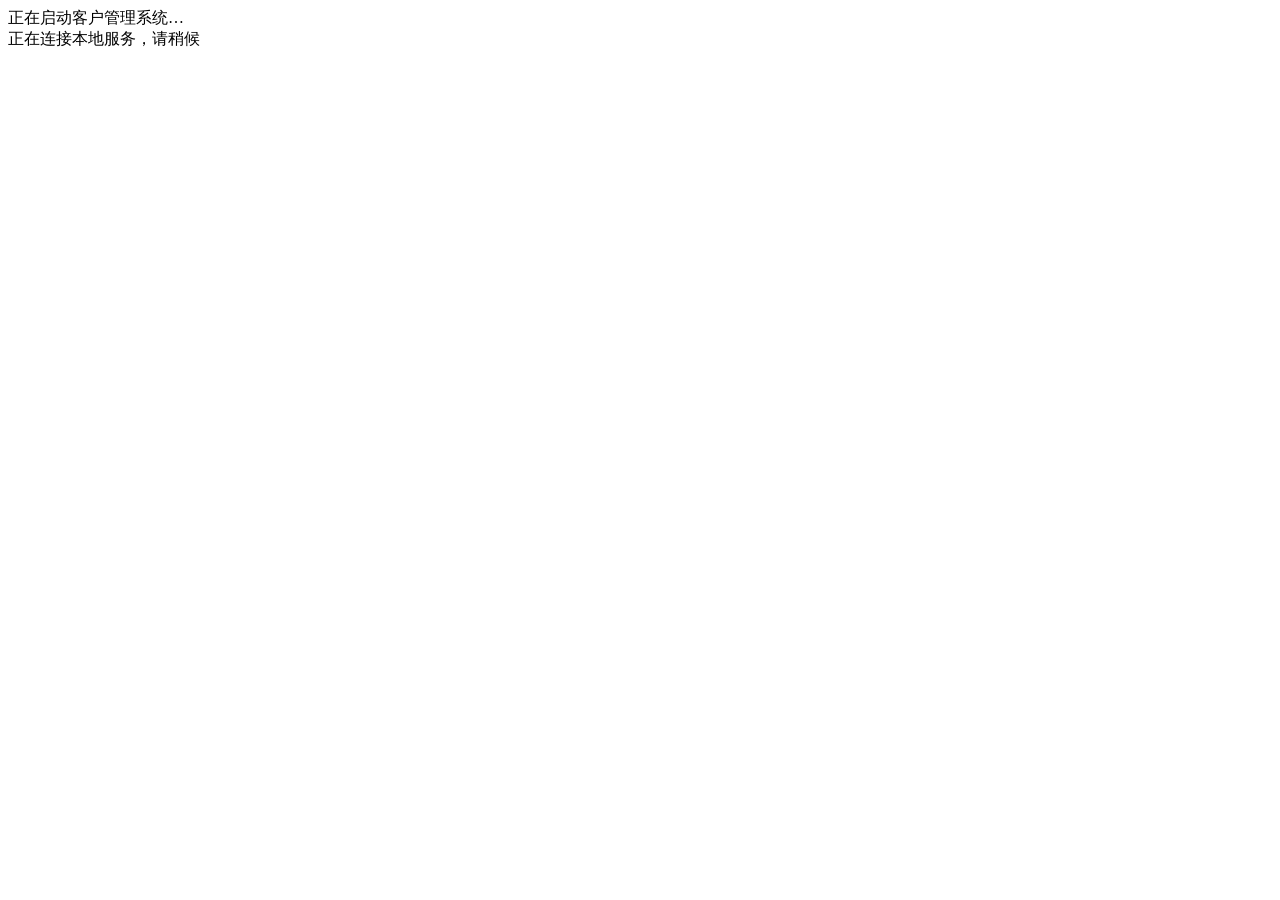
==== web/index.html @ bb167896 "refactor!: 移除招标采集与报价单两个模块（1.21）+ 回归沙箱化 按使用者的明确要求，**整体删除**这两个模块（不是隐藏、不是关开关）： 表删掉、接口删掉、页面删掉、测试套件删掉。  为" ====
<!DOCTYPE html>
<html lang="zh-CN">
<head>
  <meta charset="UTF-8">
  <meta name="viewport" content="width=device-width, initial-scale=1.0">
  <meta name="color-scheme" content="light dark">
  <title>客户管理系统</title>
  <link rel="icon" type="image/svg+xml" href="assets/logo.svg">
  <link rel="stylesheet" href="css/app.css">
</head>
<body>
  <div id="boot">
    <div class="boot-box">
      <div class="boot-spinner"></div>
      <div class="boot-text">正在启动客户管理系统…</div>
      <div class="boot-hint">正在连接本地服务，请稍候</div>
    </div>
  </div>

  <div id="app" style="display:none"></div>

  <!-- 全部第三方库均为本地文件，不引用任何 CDN，保证断网可用 -->
  <script src="vendor/vue.global.prod.js"></script>
  <script src="vendor/echarts.min.js"></script>
  <script src="vendor/xlsx.full.min.js"></script>
  <script src="js/util.js"></script>
  <script src="js/theme.js"></script>
  <script src="js/api.js"></script>
  <script src="js/router.js"></script>
  <script src="js/components.js"></script>
  <script src="js/components2.js"></script>
  <script src="js/components-chart.js"></script>
  <script src="js/components-attachment.js"></script>
  <script src="js/components-map.js"></script>
  <script src="js/components-coord.js"></script>
  <script src="js/customer-fields.js"></script>
  <script src="js/customer-edit.js"></script>
  <script src="js/followup-drawer.js"></script>
  <script src="js/reminders.js"></script>
  <script src="js/project-edit.js"></script>
  <script src="js/payment-drawer.js"></script>
  <script src="js/settings-dict.js"></script>
  <script src="js/settings-backup.js"></script>
  <script src="js/settings-data.js"></script>
  <script src="js/settings-attachment.js"></script>
  <script src="js/settings-misc.js"></script>
  <script src="js/pages/home.js"></script>
  <script src="js/pages/customers.js"></script>
  <script src="js/pages/customer-detail.js"></script>
  <script src="js/pages/projects.js"></script>
  <script src="js/pages/project-detail.js"></script>
  <script src="js/pages/tasks.js"></script>
  <script src="js/pages/settings.js"></script>
  <script src="js/app.js"></script>
</body>
</html>
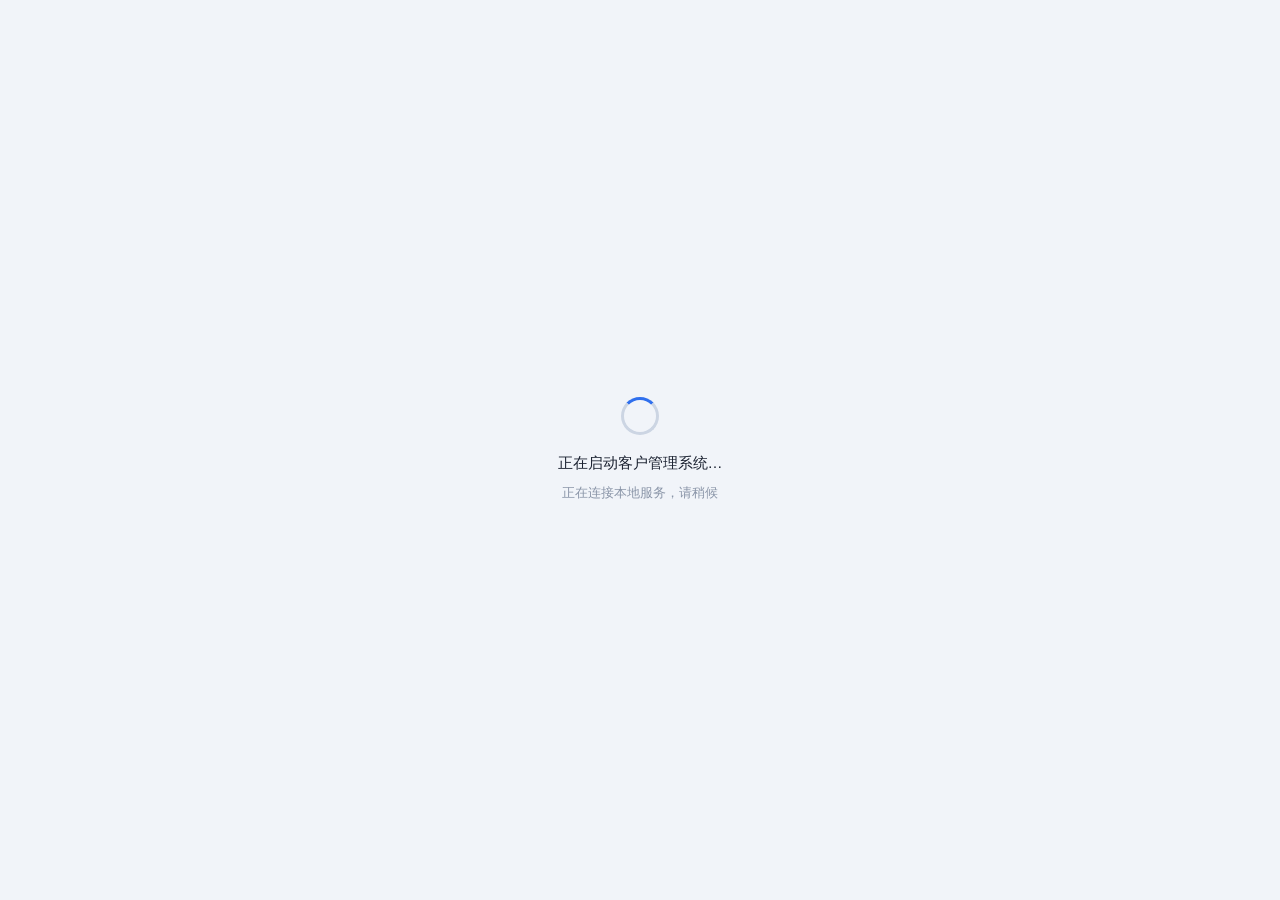
==== commit 33e4d4df: "feat(product): 新增产品价目表模块（分类树 + 产品 + 折后价 + 导出）（1.24） 需求来自《精简版改造》§5：报价时要能马上查到「这类阀门多少钱、货期多久」， 所以给产品单独做一" ====
--- a/web/index.html
+++ b/web/index.html
@@ -31,14 +31,13 @@
   <script src="js/components2.js"></script>
   <script src="js/components-chart.js"></script>
   <script src="js/components-attachment.js"></script>
-  <script src="js/components-map.js"></script>
-  <script src="js/components-coord.js"></script>
   <script src="js/customer-fields.js"></script>
   <script src="js/customer-edit.js"></script>
   <script src="js/followup-drawer.js"></script>
   <script src="js/reminders.js"></script>
   <script src="js/project-edit.js"></script>
   <script src="js/payment-drawer.js"></script>
+  <script src="js/cost-drawer.js"></script>
   <script src="js/settings-dict.js"></script>
   <script src="js/settings-backup.js"></script>
   <script src="js/settings-data.js"></script>
@@ -46,9 +45,8 @@
   <script src="js/settings-misc.js"></script>
   <script src="js/pages/home.js"></script>
   <script src="js/pages/customers.js"></script>
+  <script src="js/pages/products.js"></script>
   <script src="js/pages/customer-detail.js"></script>
-  <script src="js/pages/projects.js"></script>
-  <script src="js/pages/project-detail.js"></script>
   <script src="js/pages/tasks.js"></script>
   <script src="js/pages/settings.js"></script>
   <script src="js/app.js"></script>
--- a/web/css/app.css
+++ b/web/css/app.css
@@ -0,0 +1,2246 @@
+/* ==========================================================================
+   客户管理系统 · 全局样式
+   阶段一：设计令牌 + 布局骨架 + 基础组件
+   ========================================================================== */
+
+/* ---------- 设计令牌 ---------- */
+:root {
+  /* 品牌色 */
+  --c-primary: #2f6fed;
+  --c-primary-hover: #245ac9;
+  --c-primary-soft: #eaf1fe;
+  --c-primary-border: #c7dafc;
+
+  /* 功能色 */
+  --c-success: #12925a;
+  --c-success-soft: #e6f6ee;
+  --c-warning: #c97a0c;
+  --c-warning-soft: #fdf4e4;
+  --c-danger: #d92d3f;
+  --c-danger-soft: #fdecee;
+  --c-info: #0b87b8;
+
+  /* 中性色（冷调，与品牌蓝同源） */
+  --c-bg: #f1f4f9;
+  --c-surface: #ffffff;
+  --c-surface-2: #f7f9fc;
+  --c-sidebar: #1a2331;
+  --c-sidebar-hover: #26334a;
+  --c-sidebar-active: #2f6fed;
+  /* 侧栏渐变与高光 */
+  --grad-sidebar: linear-gradient(180deg, #1c2634 0%, #161e2b 100%);
+  --c-sidebar-line: rgba(255, 255, 255, .07);
+
+  --c-text: #1a2130;
+  --c-text-2: #59647a;
+  --c-text-3: #8a95a8;
+  --c-text-inverse: #ffffff;
+
+  --c-border: #e4e9f2;
+  --c-border-strong: #ccd5e3;
+
+  /* 尺寸 */
+  --sidebar-w: 216px;
+  --topbar-h: 56px;
+  --radius-sm: 6px;
+  --radius: 10px;
+  --radius-lg: 14px;
+
+  /* 间距 */
+  --sp-1: 4px;
+  --sp-2: 8px;
+  --sp-3: 12px;
+  --sp-4: 16px;
+  --sp-5: 24px;
+  --sp-6: 32px;
+
+  /* 字号 */
+  --fs-xs: 12px;
+  --fs-sm: 13px;
+  --fs-base: 14px;
+  --fs-md: 15px;
+  --fs-lg: 18px;
+  --fs-xl: 22px;
+  --fs-2xl: 28px;
+
+  /* 阴影（冷调、分层） */
+  --shadow-sm: 0 1px 2px rgba(22, 32, 51, .05), 0 0 0 1px rgba(22, 32, 51, .02);
+  --shadow: 0 2px 10px rgba(22, 32, 51, .07), 0 1px 2px rgba(22, 32, 51, .04);
+  --shadow-lg: 0 18px 44px rgba(16, 24, 40, .18), 0 2px 8px rgba(16, 24, 40, .06);
+  --ring-focus: 0 0 0 3px rgba(47, 111, 237, .16);
+
+  /* 卡片表面渐变：顶部极淡高光，增加层次而不抢内容 */
+  --grad-surface: linear-gradient(180deg, #ffffff 0%, #fdfdfe 100%);
+  /* 强调条：用于统计卡顶部 */
+  --grad-accent: linear-gradient(90deg, var(--c-primary) 0%, #5b8ef5 55%, #7aa6f8 100%);
+  --grad-accent-green: linear-gradient(90deg, var(--c-success) 0%, #35b377 100%);
+  --grad-accent-red: linear-gradient(90deg, var(--c-danger) 0%, #ef5a6b 100%);
+
+  --font: -apple-system, BlinkMacSystemFont, "Segoe UI", "Microsoft YaHei",
+          "微软雅黑", "PingFang SC", "Hiragino Sans GB", "Source Han Sans SC",
+          "Noto Sans CJK SC", sans-serif;
+  --font-mono: "Cascadia Mono", Consolas, "Courier New", monospace;
+}
+
+/* 深色主题（阶段二接入设置项，令牌先备好） */
+:root[data-theme="dark"] {
+  --c-bg: #171b22;
+  --c-surface: #1f242d;
+  --c-surface-2: #252b35;
+  --c-sidebar: #14181e;
+  --c-sidebar-hover: #232a35;
+  --c-text: #e6eaf0;
+  --c-text-2: #a8b2c1;
+  --c-text-3: #78828f;
+  --c-border: #2c333e;
+  --c-border-strong: #3a424f;
+  --c-primary-soft: #1e2a42;
+  --c-primary-border: #2f4a7a;
+  --shadow-sm: 0 1px 2px rgba(0, 0, 0, .3);
+  --shadow: 0 2px 8px rgba(0, 0, 0, .35);
+  --shadow-lg: 0 18px 44px rgba(0, 0, 0, .55), 0 2px 8px rgba(0, 0, 0, .3);
+  --ring-focus: 0 0 0 3px rgba(47, 111, 237, .3);
+  --grad-sidebar: linear-gradient(180deg, #161c24 0%, #11161d 100%);
+  --c-sidebar-line: rgba(255, 255, 255, .06);
+  --grad-surface: linear-gradient(180deg, #1f242d 0%, #1d222a 100%);
+}
+
+/* 深色主题下彩色浅底需要降低亮度，避免刺眼 */
+:root[data-theme="dark"] .tag.success,
+:root[data-theme="dark"] .note:not(.warn):not(.danger) { border-color: rgba(255, 255, 255, .08); }
+
+/* 深色主题：彩色光晕降到几乎不可见，避免背景发灰发蓝 */
+:root[data-theme="dark"] body {
+  background-image:
+    radial-gradient(1200px 600px at 100% -10%, rgba(47, 111, 237, .10), transparent 62%),
+    radial-gradient(900px 500px at -10% 110%, rgba(90, 120, 200, .06), transparent 60%);
+}
+/* 深色主题下的表格/筛选栏阴影收紧 */
+:root[data-theme="dark"] .data-table tbody tr:hover { background: rgba(91, 142, 245, .10); }
+:root[data-theme="dark"] .data-table tbody tr.row-overdue { background: rgba(217, 45, 63, .12); }
+:root[data-theme="dark"] .task-item.overdue {
+  background: linear-gradient(90deg, rgba(217, 45, 63, .14), rgba(217, 45, 63, .04));
+}
+
+/* ---------- 基础重置 ---------- */
+* { box-sizing: border-box; }
+
+html, body {
+  margin: 0;
+  padding: 0;
+  height: 100%;
+}
+
+body {
+  font-family: var(--font);
+  font-size: var(--fs-base);
+  line-height: 1.6;
+  color: var(--c-text);
+  background: var(--c-bg);
+  -webkit-font-smoothing: antialiased;
+}
+
+a { color: var(--c-primary); text-decoration: none; }
+a:hover { text-decoration: underline; }
+
+h1, h2, h3, h4 { margin: 0; font-weight: 600; line-height: 1.35; }
+
+table { border-collapse: collapse; width: 100%; }
+
+/* ---------- 启动画面 ---------- */
+#boot {
+  position: fixed;
+  inset: 0;
+  display: flex;
+  align-items: center;
+  justify-content: center;
+  background: var(--c-bg);
+  z-index: 9999;
+}
+
+.boot-box { text-align: center; }
+
+.boot-spinner {
+  width: 38px;
+  height: 38px;
+  margin: 0 auto var(--sp-4);
+  border: 3px solid var(--c-border-strong);
+  border-top-color: var(--c-primary);
+  border-radius: 50%;
+  animation: boot-spin .75s linear infinite;
+}
+
+@keyframes boot-spin { to { transform: rotate(360deg); } }
+
+.boot-text { font-size: var(--fs-md); color: var(--c-text); }
+.boot-hint { font-size: var(--fs-sm); color: var(--c-text-3); margin-top: var(--sp-2); }
+
+/* ---------- 应用框架 ---------- */
+.layout { display: flex; min-height: 100vh; }
+
+/* 侧边栏 */
+.sidebar {
+  width: var(--sidebar-w);
+  flex: 0 0 var(--sidebar-w);
+  background: var(--c-sidebar);
+  color: var(--c-text-inverse);
+  display: flex;
+  flex-direction: column;
+  position: fixed;
+  inset: 0 auto 0 0;
+  z-index: 20;
+}
+
+.brand {
+  height: var(--topbar-h);
+  display: flex;
+  align-items: center;
+  gap: var(--sp-3);
+  padding: 0 var(--sp-4);
+  border-bottom: 1px solid rgba(255, 255, 255, .08);
+  flex: 0 0 auto;
+}
+
+.brand-logo {
+  width: 26px;
+  height: 26px;
+  flex: 0 0 26px;
+}
+
+.brand-text { display: flex; flex-direction: column; line-height: 1.25; overflow: hidden; }
+.brand-title { font-size: var(--fs-md); font-weight: 600; white-space: nowrap; }
+.brand-sub { font-size: 11px; color: rgba(255, 255, 255, .45); white-space: nowrap; }
+
+.nav { flex: 1 1 auto; padding: var(--sp-3) var(--sp-2); overflow-y: auto; }
+.nav-group-label {
+  font-size: 11px;
+  letter-spacing: .08em;
+  color: rgba(255, 255, 255, .35);
+  padding: var(--sp-3) var(--sp-3) var(--sp-1);
+}
+
+.nav-item {
+  display: flex;
+  align-items: center;
+  gap: var(--sp-3);
+  padding: 9px var(--sp-3);
+  margin-bottom: 2px;
+  border-radius: var(--radius);
+  color: rgba(255, 255, 255, .78);
+  font-size: var(--fs-base);
+  cursor: pointer;
+  user-select: none;
+  transition: background .15s, color .15s;
+}
+
+.nav-item:hover { background: var(--c-sidebar-hover); color: #fff; text-decoration: none; }
+.nav-item.active { background: var(--c-sidebar-active); color: #fff; font-weight: 500; }
+.nav-item .nav-icon { width: 18px; height: 18px; flex: 0 0 18px; opacity: .9; }
+.nav-item .nav-badge {
+  margin-left: auto;
+  font-size: 11px;
+  padding: 1px 6px;
+  border-radius: 9px;
+  background: rgba(255, 255, 255, .16);
+}
+
+.sidebar-foot {
+  flex: 0 0 auto;
+  padding: var(--sp-3) var(--sp-4);
+  border-top: 1px solid rgba(255, 255, 255, .08);
+  font-size: var(--fs-xs);
+  color: rgba(255, 255, 255, .4);
+  display: flex;
+  align-items: center;
+  gap: var(--sp-2);
+}
+
+.dot { width: 7px; height: 7px; border-radius: 50%; background: var(--c-success); flex: 0 0 7px; }
+.dot.off { background: var(--c-danger); }
+
+/* 主区域 */
+.main {
+  flex: 1 1 auto;
+  margin-left: var(--sidebar-w);
+  display: flex;
+  flex-direction: column;
+  min-width: 0;
+}
+
+.topbar {
+  height: var(--topbar-h);
+  flex: 0 0 var(--topbar-h);
+  background: var(--c-surface);
+  border-bottom: 1px solid var(--c-border);
+  display: flex;
+  align-items: center;
+  gap: var(--sp-4);
+  padding: 0 var(--sp-5);
+  position: sticky;
+  top: 0;
+  z-index: 10;
+}
+
+.topbar-title { font-size: var(--fs-lg); font-weight: 600; }
+.topbar-sub { font-size: var(--fs-sm); color: var(--c-text-3); }
+.topbar-spacer { flex: 1 1 auto; }
+
+.search-placeholder {
+  display: flex;
+  align-items: center;
+  gap: var(--sp-2);
+  min-width: 240px;
+  padding: 6px var(--sp-3);
+  border: 1px solid var(--c-border);
+  border-radius: var(--radius);
+  background: var(--c-surface-2);
+  color: var(--c-text-3);
+  font-size: var(--fs-sm);
+  cursor: not-allowed;
+}
+
+.kbd {
+  font-family: var(--font-mono);
+  font-size: 11px;
+  padding: 1px 5px;
+  border: 1px solid var(--c-border-strong);
+  border-bottom-width: 2px;
+  border-radius: var(--radius-sm);
+  background: var(--c-surface);
+  color: var(--c-text-3);
+}
+
+.content { flex: 1 1 auto; padding: var(--sp-5); min-width: 0; }
+
+/* ---------- 卡片 ---------- */
+.card {
+  background: var(--c-surface);
+  border: 1px solid var(--c-border);
+  border-radius: var(--radius-lg);
+  box-shadow: var(--shadow-sm);
+}
+
+.card-head {
+  display: flex;
+  align-items: center;
+  gap: var(--sp-3);
+  padding: var(--sp-4) var(--sp-5);
+  border-bottom: 1px solid var(--c-border);
+}
+
+.card-title { font-size: var(--fs-md); font-weight: 600; }
+.card-sub { font-size: var(--fs-sm); color: var(--c-text-3); }
+.card-body { padding: var(--sp-5); }
+.card-head .spacer { flex: 1 1 auto; }
+
+/* ---------- 按钮 ---------- */
+.btn {
+  display: inline-flex;
+  align-items: center;
+  justify-content: center;
+  gap: 6px;
+  padding: 7px 14px;
+  font-family: inherit;
+  font-size: var(--fs-base);
+  line-height: 1.4;
+  border: 1px solid var(--c-border-strong);
+  border-radius: var(--radius);
+  background: var(--c-surface);
+  color: var(--c-text);
+  cursor: pointer;
+  transition: background .15s, border-color .15s, color .15s;
+  white-space: nowrap;
+}
+
+.btn:hover:not(:disabled) { border-color: var(--c-primary); color: var(--c-primary); }
+.btn:disabled { opacity: .5; cursor: not-allowed; }
+
+.btn-primary {
+  background: var(--c-primary);
+  border-color: var(--c-primary);
+  color: #fff;
+}
+.btn-primary:hover:not(:disabled) {
+  background: var(--c-primary-hover);
+  border-color: var(--c-primary-hover);
+  color: #fff;
+}
+
+.btn-sm { padding: 4px 10px; font-size: var(--fs-sm); }
+
+/* ---------- 标签 ---------- */
+.tag {
+  display: inline-flex;
+  align-items: center;
+  gap: 4px;
+  padding: 1px 8px;
+  font-size: var(--fs-xs);
+  border-radius: 20px;
+  background: var(--c-primary-soft);
+  color: var(--c-primary);
+  border: 1px solid var(--c-primary-border);
+  white-space: nowrap;
+}
+.tag.success { background: var(--c-success-soft); color: var(--c-success); border-color: #bfe6cd; }
+.tag.warning { background: var(--c-warning-soft); color: var(--c-warning); border-color: #f4dcb4; }
+.tag.danger  { background: var(--c-danger-soft);  color: var(--c-danger);  border-color: #f6c9cf; }
+.tag.muted   { background: var(--c-surface-2); color: var(--c-text-3); border-color: var(--c-border); }
+
+/* ---------- 阶段占位（Phase 1） ---------- */
+.placeholder {
+  display: flex;
+  flex-direction: column;
+  align-items: center;
+  justify-content: center;
+  text-align: center;
+  padding: 56px var(--sp-5);
+  color: var(--c-text-2);
+}
+
+.placeholder-icon {
+  width: 56px;
+  height: 56px;
+  margin-bottom: var(--sp-4);
+  opacity: .28;
+  color: var(--c-primary);
+}
+
+.placeholder h3 { font-size: var(--fs-lg); color: var(--c-text); margin-bottom: var(--sp-2); }
+.placeholder p { margin: 0; font-size: var(--fs-base); color: var(--c-text-2); max-width: 640px; }
+.placeholder .phase-note { margin-top: var(--sp-4); font-size: var(--fs-sm); color: var(--c-text-3); }
+
+.plan-list {
+  margin: var(--sp-5) 0 0;
+  padding: 0;
+  list-style: none;
+  text-align: left;
+  max-width: 720px;
+  width: 100%;
+  border: 1px solid var(--c-border);
+  border-radius: var(--radius);
+  overflow: hidden;
+}
+
+.plan-list li {
+  display: flex;
+  align-items: flex-start;
+  gap: var(--sp-3);
+  padding: 9px var(--sp-4);
+  font-size: var(--fs-sm);
+  border-bottom: 1px solid var(--c-border);
+  background: var(--c-surface);
+}
+
+.plan-list li:last-child { border-bottom: none; }
+.plan-list li .pin { flex: 0 0 auto; font-family: var(--font-mono); color: var(--c-text-3); min-width: 52px; }
+.plan-list li .txt { color: var(--c-text-2); }
+
+/* ---------- 自检表格 ---------- */
+.kv { display: grid; grid-template-columns: 148px 1fr; gap: 0; }
+.kv > div {
+  padding: 8px 0;
+  border-bottom: 1px dashed var(--c-border);
+  font-size: var(--fs-sm);
+  min-width: 0;
+}
+.kv > div:nth-last-child(-n+2) { border-bottom: none; }
+.kv .k { color: var(--c-text-3); }
+.kv .v { color: var(--c-text); word-break: break-all; }
+.kv .v.mono { font-family: var(--font-mono); font-size: var(--fs-xs); }
+
+.stat-grid {
+  display: grid;
+  grid-template-columns: repeat(auto-fill, minmax(150px, 1fr));
+  gap: var(--sp-3);
+}
+
+.stat {
+  padding: var(--sp-3) var(--sp-4);
+  border: 1px solid var(--c-border);
+  border-radius: var(--radius);
+  background: var(--c-surface-2);
+}
+.stat .n { font-size: var(--fs-xl); font-weight: 600; line-height: 1.2; }
+.stat .l { font-size: var(--fs-xs); color: var(--c-text-3); margin-top: 2px; }
+
+.mono-text { font-family: var(--font-mono); font-size: var(--fs-xs); color: var(--c-text-2); }
+
+.note {
+  display: flex;
+  gap: var(--sp-3);
+  padding: var(--sp-3) var(--sp-4);
+  border-radius: var(--radius);
+  background: var(--c-primary-soft);
+  border: 1px solid var(--c-primary-border);
+  font-size: var(--fs-sm);
+  color: var(--c-text-2);
+}
+.note.warn { background: var(--c-warning-soft); border-color: #f4dcb4; }
+.note.danger { background: var(--c-danger-soft); border-color: #f6c9cf; }
+
+/* ---------- 错误页 ---------- */
+.fatal {
+  max-width: 660px;
+  margin: 8vh auto;
+  padding: var(--sp-6);
+  background: var(--c-surface);
+  border: 1px solid var(--c-border);
+  border-radius: var(--radius-lg);
+  box-shadow: var(--shadow);
+}
+.fatal h2 { color: var(--c-danger); margin-bottom: var(--sp-3); }
+.fatal pre {
+  background: var(--c-surface-2);
+  border: 1px solid var(--c-border);
+  border-radius: var(--radius);
+  padding: var(--sp-3);
+  overflow: auto;
+  font-family: var(--font-mono);
+  font-size: var(--fs-xs);
+  max-height: 260px;
+}
+
+/* ==========================================================================
+   阶段二：交互组件样式
+   ========================================================================== */
+
+/* ---------- 全局提示 toast ---------- */
+.toast-host {
+  position: fixed;
+  top: 18px;
+  left: 50%;
+  transform: translateX(-50%);
+  z-index: 4000;
+  display: flex;
+  flex-direction: column;
+  gap: 8px;
+  align-items: center;
+  pointer-events: none;
+}
+
+.toast {
+  display: flex;
+  align-items: center;
+  gap: 8px;
+  max-width: 560px;
+  padding: 9px 16px;
+  border-radius: var(--radius);
+  background: var(--c-surface);
+  border: 1px solid var(--c-border-strong);
+  box-shadow: var(--shadow-lg);
+  font-size: var(--fs-sm);
+  color: var(--c-text);
+}
+
+.toast-success { border-color: #bfe6cd; background: var(--c-success-soft); color: #0b6b36; }
+.toast-error   { border-color: #f6c9cf; background: var(--c-danger-soft);  color: #9b1c28; }
+.toast-warn    { border-color: #f4dcb4; background: var(--c-warning-soft); color: #8a5308; }
+
+.toast-enter-active, .toast-leave-active { transition: all .22s ease; }
+.toast-enter-from { opacity: 0; transform: translateY(-10px); }
+.toast-leave-to { opacity: 0; transform: translateY(-6px); }
+
+/* ---------- 抽屉 ---------- */
+.drawer-mask {
+  position: fixed;
+  inset: 0;
+  background: rgba(20, 26, 36, .42);
+  z-index: 3000;
+  display: flex;
+  justify-content: flex-end;
+}
+
+.drawer {
+  height: 100%;
+  max-width: 96vw;
+  background: var(--c-surface);
+  display: flex;
+  flex-direction: column;
+  box-shadow: var(--shadow-lg);
+}
+
+.drawer-head {
+  flex: 0 0 auto;
+  display: flex;
+  align-items: flex-start;
+  gap: var(--sp-4);
+  padding: var(--sp-4) var(--sp-5);
+  border-bottom: 1px solid var(--c-border);
+}
+
+.drawer-title { font-size: var(--fs-lg); font-weight: 600; }
+.drawer-sub { font-size: var(--fs-sm); color: var(--c-text-3); margin-top: 2px; }
+.drawer-head .icon-btn { margin-left: auto; }
+
+.drawer-body { flex: 1 1 auto; overflow-y: auto; padding: var(--sp-5); }
+
+.drawer-foot {
+  flex: 0 0 auto;
+  display: flex;
+  align-items: center;
+  gap: var(--sp-3);
+  padding: var(--sp-3) var(--sp-5);
+  border-top: 1px solid var(--c-border);
+  background: var(--c-surface-2);
+}
+
+.icon-btn {
+  border: 1px solid transparent;
+  background: transparent;
+  color: var(--c-text-3);
+  font-size: 16px;
+  line-height: 1;
+  padding: 4px 8px;
+  border-radius: var(--radius-sm);
+  cursor: pointer;
+}
+.icon-btn:hover { background: var(--c-surface-2); color: var(--c-text); border-color: var(--c-border); }
+
+.drawer-enter-active, .drawer-leave-active { transition: opacity .2s ease; }
+.drawer-enter-active .drawer, .drawer-leave-active .drawer { transition: transform .24s ease; }
+.drawer-enter-from, .drawer-leave-to { opacity: 0; }
+.drawer-enter-from .drawer, .drawer-leave-to .drawer { transform: translateX(24px); }
+
+/* ---------- 弹窗 / 确认框 ---------- */
+.modal-mask {
+  position: fixed;
+  inset: 0;
+  background: rgba(20, 26, 36, .42);
+  z-index: 3500;
+  display: flex;
+  align-items: center;
+  justify-content: center;
+  padding: var(--sp-5);
+}
+
+.modal {
+  width: 100%;
+  max-width: 480px;
+  background: var(--c-surface);
+  border-radius: var(--radius-lg);
+  box-shadow: var(--shadow-lg);
+  overflow: hidden;
+}
+
+.modal-title {
+  display: flex;
+  align-items: center;
+  gap: var(--sp-3);
+  padding: var(--sp-4) var(--sp-5);
+  font-size: var(--fs-md);
+  font-weight: 600;
+  border-bottom: 1px solid var(--c-border);
+}
+
+.modal-body { padding: var(--sp-5); font-size: var(--fs-base); color: var(--c-text-2); line-height: 1.7; }
+.modal-body strong { color: var(--c-text); }
+.modal-foot {
+  display: flex;
+  justify-content: flex-end;
+  gap: var(--sp-3);
+  padding: var(--sp-3) var(--sp-5);
+  border-top: 1px solid var(--c-border);
+  background: var(--c-surface-2);
+}
+
+.fade-enter-active, .fade-leave-active { transition: opacity .18s ease; }
+.fade-enter-from, .fade-leave-to { opacity: 0; }
+
+.btn-danger { background: var(--c-danger); border-color: var(--c-danger); color: #fff; }
+.btn-danger:hover:not(:disabled) { background: #c02a39; border-color: #c02a39; color: #fff; }
+
+/* ---------- 表格 ---------- */
+.table-wrap { overflow-x: auto; }
+
+.data-table { width: 100%; font-size: var(--fs-sm); }
+
+.data-table thead th {
+  position: sticky;
+  top: 0;
+  z-index: 1;
+  background: var(--c-surface-2);
+  color: var(--c-text-2);
+  font-weight: 600;
+  text-align: left;
+  padding: 9px var(--sp-3);
+  border-bottom: 1px solid var(--c-border);
+  white-space: nowrap;
+}
+
+.data-table thead th.sortable { cursor: pointer; user-select: none; }
+.data-table thead th.sortable:hover { color: var(--c-primary); }
+.sort-mark { font-size: 10px; opacity: .5; margin-left: 2px; }
+
+.data-table tbody td {
+  padding: 9px var(--sp-3);
+  border-bottom: 1px solid var(--c-border);
+  vertical-align: middle;
+}
+
+.data-table tbody tr:hover { background: var(--c-surface-2); }
+.data-table tbody tr.row-overdue { background: #fff7f7; }
+.data-table tbody tr.row-overdue:hover { background: #ffeeee; }
+.data-table tbody tr.clickable { cursor: pointer; }
+
+.th-check { width: 34px; text-align: center; }
+.td-center { text-align: center; padding: 0 !important; }
+
+/* ---------- 分页 ---------- */
+.pager {
+  display: flex;
+  align-items: center;
+  gap: var(--sp-3);
+  flex-wrap: wrap;
+  padding: var(--sp-3) var(--sp-4);
+  border-top: 1px solid var(--c-border);
+  font-size: var(--fs-sm);
+}
+
+.pager-btns { display: flex; align-items: center; gap: 4px; margin-left: auto; flex-wrap: wrap; }
+.pager-dots { color: var(--c-text-3); padding: 0 2px; }
+
+/* ---------- 表单 ---------- */
+.form-grid {
+  display: grid;
+  grid-template-columns: repeat(2, minmax(0, 1fr));
+  gap: var(--sp-4);
+}
+
+.field { display: flex; flex-direction: column; gap: 5px; min-width: 0; }
+.field-label { font-size: var(--fs-sm); color: var(--c-text-2); font-weight: 500; }
+.req { color: var(--c-danger); margin-left: 2px; }
+.field-hint { font-size: var(--fs-xs); color: var(--c-text-3); }
+
+.input {
+  width: 100%;
+  padding: 7px 10px;
+  font-family: inherit;
+  font-size: var(--fs-base);
+  color: var(--c-text);
+  background: var(--c-surface);
+  border: 1px solid var(--c-border-strong);
+  border-radius: var(--radius);
+  outline: none;
+  transition: border-color .15s, box-shadow .15s;
+  min-width: 0;
+}
+
+.input:focus { border-color: var(--c-primary); box-shadow: 0 0 0 3px var(--c-primary-soft); }
+.input:disabled { background: var(--c-surface-2); color: var(--c-text-3); }
+.input-sm { width: auto; padding: 4px 8px; font-size: var(--fs-sm); }
+textarea.input { resize: vertical; line-height: 1.6; }
+
+select.input { cursor: pointer; }
+
+/* 多选 chips */
+.chips { display: flex; flex-wrap: wrap; gap: 6px; align-items: center; }
+
+.chip {
+  padding: 3px 10px;
+  font-family: inherit;
+  font-size: var(--fs-xs);
+  color: var(--c-text-2);
+  background: var(--c-surface-2);
+  border: 1px solid var(--c-border-strong);
+  border-radius: 20px;
+  cursor: pointer;
+  transition: all .14s;
+  white-space: nowrap;
+}
+
+.chip:hover { border-color: var(--c-primary); color: var(--c-primary); }
+.chip.on { background: var(--c-primary); border-color: var(--c-primary); color: #fff; }
+.chip-add { border-style: dashed; color: var(--c-text-3); }
+
+.chip-input {
+  width: 110px;
+  padding: 3px 10px;
+  font-family: inherit;
+  font-size: var(--fs-xs);
+  border: 1px solid var(--c-primary);
+  border-radius: 20px;
+  outline: none;
+}
+
+/* 开关 */
+.switch { display: inline-flex; align-items: center; gap: 8px; cursor: pointer; user-select: none; }
+.switch input { position: absolute; opacity: 0; width: 0; height: 0; }
+
+.switch-track {
+  width: 38px; height: 21px;
+  border-radius: 12px;
+  background: var(--c-border-strong);
+  position: relative;
+  transition: background .18s;
+  flex: 0 0 38px;
+}
+
+.switch-thumb {
+  position: absolute; top: 2px; left: 2px;
+  width: 17px; height: 17px;
+  border-radius: 50%;
+  background: #fff;
+  transition: transform .18s;
+  box-shadow: var(--shadow-sm);
+}
+
+.switch input:checked + .switch-track { background: var(--c-primary); }
+.switch input:checked + .switch-track .switch-thumb { transform: translateX(17px); }
+.switch-text { font-size: var(--fs-sm); color: var(--c-text-2); }
+
+/* ---------- 区块折叠 ---------- */
+.form-block { border: 1px solid var(--c-border); border-radius: var(--radius); margin-top: var(--sp-3); }
+.form-block-head {
+  display: flex; align-items: center; gap: var(--sp-2);
+  padding: 10px var(--sp-4);
+  background: var(--c-surface-2);
+  cursor: pointer;
+  user-select: none;
+  font-size: var(--fs-sm);
+  font-weight: 600;
+  color: var(--c-text-2);
+  border-radius: var(--radius);
+}
+.form-block-head:hover { color: var(--c-primary); }
+.form-block-head .arrow { transition: transform .18s; font-size: 11px; color: var(--c-text-3); }
+.form-block-head.open .arrow { transform: rotate(90deg); }
+.form-block-head .count { margin-left: auto; font-weight: 400; color: var(--c-text-3); font-size: var(--fs-xs); }
+.form-block-body { padding: var(--sp-4); border-top: 1px solid var(--c-border); }
+
+/* ---------- 筛选栏 ---------- */
+.filter-bar {
+  display: flex;
+  flex-wrap: wrap;
+  gap: var(--sp-2);
+  align-items: center;
+}
+
+.filter-bar .input { width: auto; min-width: 132px; }
+
+.search-box {
+  display: flex;
+  align-items: center;
+  gap: 6px;
+  flex: 1 1 260px;
+  min-width: 220px;
+  padding: 0 10px;
+  border: 1px solid var(--c-border-strong);
+  border-radius: var(--radius);
+  background: var(--c-surface);
+}
+.search-box .input { border: none; box-shadow: none; padding-left: 0; }
+.search-box .input:focus { box-shadow: none; }
+
+.quick-chips { display: flex; flex-wrap: wrap; gap: 6px; }
+
+/* ---------- 详情页 ---------- */
+.tabs { display: flex; gap: 2px; border-bottom: 1px solid var(--c-border); margin-bottom: var(--sp-4); }
+.tab {
+  padding: 8px 16px;
+  font-size: var(--fs-base);
+  color: var(--c-text-2);
+  border: none;
+  background: transparent;
+  border-bottom: 2px solid transparent;
+  cursor: pointer;
+  font-family: inherit;
+}
+.tab:hover { color: var(--c-primary); }
+.tab.active { color: var(--c-primary); border-bottom-color: var(--c-primary); font-weight: 500; }
+.tab .badge {
+  display: inline-block;
+  margin-left: 5px;
+  padding: 0 6px;
+  font-size: 11px;
+  border-radius: 9px;
+  background: var(--c-surface-2);
+  color: var(--c-text-3);
+}
+
+.detail-head {
+  display: flex;
+  align-items: flex-start;
+  gap: var(--sp-4);
+  flex-wrap: wrap;
+  margin-bottom: var(--sp-4);
+}
+.detail-title { font-size: var(--fs-xl); font-weight: 600; }
+.detail-meta { display: flex; flex-wrap: wrap; gap: var(--sp-2) var(--sp-4); margin-top: 6px; font-size: var(--fs-sm); color: var(--c-text-2); }
+
+/* 时间轴 */
+.timeline { position: relative; padding-left: 22px; }
+.timeline::before {
+  content: ''; position: absolute; left: 5px; top: 6px; bottom: 6px;
+  width: 2px; background: var(--c-border);
+}
+.tl-item { position: relative; padding-bottom: var(--sp-4); }
+.tl-item::before {
+  content: ''; position: absolute; left: -21px; top: 6px;
+  width: 10px; height: 10px; border-radius: 50%;
+  background: var(--c-surface); border: 2px solid var(--c-primary);
+}
+.tl-head { display: flex; align-items: center; gap: var(--sp-2); flex-wrap: wrap; font-size: var(--fs-sm); }
+.tl-time { color: var(--c-text-3); font-size: var(--fs-xs); }
+.tl-body { margin-top: 4px; font-size: var(--fs-sm); color: var(--c-text); white-space: pre-wrap; }
+.tl-extra { margin-top: 4px; font-size: var(--fs-xs); color: var(--c-text-3); }
+
+/* 卡片列表（联系人） */
+.card-list { display: grid; grid-template-columns: repeat(auto-fill, minmax(258px, 1fr)); gap: var(--sp-3); }
+.mini-card {
+  border: 1px solid var(--c-border);
+  border-radius: var(--radius);
+  padding: var(--sp-3) var(--sp-4);
+  background: var(--c-surface);
+  position: relative;
+}
+.mini-card:hover { border-color: var(--c-primary-border); }
+.mini-card .nm { font-weight: 600; display: flex; align-items: center; gap: 6px; flex-wrap: wrap; }
+.mini-card .pos { font-size: var(--fs-xs); color: var(--c-text-3); margin-top: 2px; }
+.mini-card .rows { margin-top: 8px; font-size: var(--fs-sm); color: var(--c-text-2); display: grid; gap: 3px; }
+.mini-card .acts { position: absolute; top: 10px; right: 10px; display: flex; gap: 4px; opacity: 0; transition: opacity .15s; }
+.mini-card:hover .acts { opacity: 1; }
+
+@media (max-width: 860px) {
+  .form-grid { grid-template-columns: 1fr; }
+  .field { grid-column: span 1 !important; }
+}
+
+/* ==========================================================================
+   阶段三：看板 / 进度条 / 待办
+   ========================================================================== */
+
+/* ---------- 看板 ---------- */
+.kanban {
+  display: grid;
+  grid-template-columns: repeat(7, minmax(186px, 1fr));
+  gap: 10px;
+  overflow-x: auto;
+  padding-bottom: 6px;
+}
+
+.kanban-col {
+  background: var(--c-surface-2);
+  border: 1px solid var(--c-border);
+  border-radius: var(--radius);
+  display: flex;
+  flex-direction: column;
+  min-height: 180px;
+  transition: border-color .15s, background .15s;
+}
+
+.kanban-col.drag-over {
+  border-color: var(--c-primary);
+  background: var(--c-primary-soft);
+}
+
+.kanban-head {
+  display: flex;
+  align-items: center;
+  gap: 6px;
+  padding: 8px 10px 4px;
+}
+
+.kanban-head .tag { font-size: 11px; }
+
+.kanban-amount {
+  padding: 0 10px 6px;
+  font-size: 11px;
+  border-bottom: 1px solid var(--c-border);
+}
+
+.kanban-body {
+  padding: 8px;
+  display: flex;
+  flex-direction: column;
+  gap: 8px;
+  overflow-y: auto;
+  max-height: 560px;
+  flex: 1 1 auto;
+}
+
+.kanban-card {
+  background: var(--c-surface);
+  border: 1px solid var(--c-border);
+  border-radius: var(--radius);
+  padding: 8px 10px;
+  cursor: grab;
+  transition: border-color .15s, box-shadow .15s, opacity .15s;
+}
+
+.kanban-card:hover { border-color: var(--c-primary-border); box-shadow: var(--shadow-sm); }
+.kanban-card.dragging { opacity: .45; cursor: grabbing; }
+
+.kc-title {
+  font-size: var(--fs-sm);
+  font-weight: 500;
+  line-height: 1.4;
+  display: -webkit-box;
+  -webkit-line-clamp: 2;
+  -webkit-box-orient: vertical;
+  overflow: hidden;
+}
+
+.kc-cust { font-size: 11px; margin-top: 2px; }
+
+.kc-money {
+  display: flex;
+  align-items: baseline;
+  gap: 6px;
+  margin-top: 5px;
+  font-size: var(--fs-sm);
+  font-weight: 500;
+}
+
+.kc-meta { display: flex; flex-wrap: wrap; gap: 4px; align-items: center; margin-top: 4px; }
+.kc-actions { margin-top: 6px; }
+
+.kanban-empty { text-align: center; font-size: 11px; padding: 12px 0; }
+
+/* ---------- 进度条 ---------- */
+.mini-bar {
+  height: 5px;
+  border-radius: 3px;
+  background: var(--c-border);
+  overflow: hidden;
+  margin-bottom: 2px;
+}
+.mini-bar > span {
+  display: block;
+  height: 100%;
+  background: var(--c-primary);
+  border-radius: 3px;
+  transition: width .2s;
+}
+
+/* ---------- 待办 ---------- */
+.task-item {
+  display: flex;
+  align-items: flex-start;
+  gap: var(--sp-3);
+  padding: 10px var(--sp-4);
+  border-bottom: 1px solid var(--c-border);
+  transition: background .12s;
+}
+.task-item:last-child { border-bottom: none; }
+.task-item:hover { background: var(--c-surface-2); }
+.task-item.overdue { background: #fff7f7; }
+.task-item.overdue:hover { background: #ffeeee; }
+.task-item.done .task-title { text-decoration: line-through; color: var(--c-text-3); }
+
+.task-check {
+  flex: 0 0 auto;
+  width: 18px; height: 18px;
+  margin-top: 2px;
+  cursor: pointer;
+  accent-color: var(--c-primary);
+}
+
+.task-main { flex: 1 1 auto; min-width: 0; }
+.task-title { font-size: var(--fs-base); line-height: 1.5; word-break: break-word; }
+.task-meta {
+  display: flex;
+  flex-wrap: wrap;
+  gap: 4px var(--sp-3);
+  margin-top: 3px;
+  font-size: var(--fs-xs);
+  color: var(--c-text-3);
+}
+.task-ops { flex: 0 0 auto; display: flex; gap: 4px; opacity: 0; transition: opacity .15s; }
+.task-item:hover .task-ops { opacity: 1; }
+
+.quick-add {
+  display: flex;
+  gap: var(--sp-2);
+  align-items: center;
+  padding: var(--sp-3) var(--sp-4);
+  border-bottom: 1px solid var(--c-border);
+  background: var(--c-surface-2);
+  flex-wrap: wrap;
+}
+.quick-add .input { flex: 1 1 240px; min-width: 180px; }
+
+/* ---------- 视图切换 ---------- */
+.view-switch { display: inline-flex; gap: 2px; }
+
+@media (max-width: 1600px) {
+  .kanban { grid-template-columns: repeat(7, minmax(168px, 1fr)); }
+}
+
+/* ==========================================================================
+   阶段四：首页列表 / 设置页
+   ========================================================================== */
+
+/* ---------- 紧凑列表（首页各卡片内） ---------- */
+.mini-list { display: flex; flex-direction: column; }
+
+.mini-row {
+  display: flex;
+  align-items: center;
+  gap: var(--sp-3);
+  padding: 9px 2px;
+  border-bottom: 1px dashed var(--c-border);
+}
+.mini-row:last-child { border-bottom: none; }
+.mini-row.clickable { cursor: pointer; }
+.mini-row.clickable:hover { background: var(--c-surface-2); }
+
+.mr-main { flex: 1 1 auto; min-width: 0; }
+.mr-title { font-size: var(--fs-base); font-weight: 500; display: flex; align-items: center; gap: 6px; flex-wrap: wrap; }
+.mr-sub { font-size: var(--fs-xs); margin-top: 2px; display: flex; align-items: center; gap: 6px; flex-wrap: wrap; }
+.mr-side { flex: 0 0 auto; display: flex; align-items: center; gap: 6px; }
+
+.stat.clickable { cursor: pointer; transition: border-color .15s, box-shadow .15s; }
+.stat.clickable:hover { border-color: var(--c-primary-border); box-shadow: var(--shadow-sm); }
+
+/* ---------- 设置页 ---------- */
+.settings-tabs {
+  display: flex;
+  gap: 2px;
+  flex-wrap: wrap;
+  border-bottom: 1px solid var(--c-border);
+  margin-bottom: var(--sp-4);
+}
+
+.dict-layout { display: grid; grid-template-columns: 210px 1fr; gap: var(--sp-4); align-items: start; }
+@media (max-width: 900px) { .dict-layout { grid-template-columns: 1fr; } }
+
+.dict-cats { display: flex; flex-direction: column; gap: 2px; }
+.dict-cat {
+  display: flex;
+  align-items: center;
+  gap: 8px;
+  padding: 8px 12px;
+  border-radius: var(--radius);
+  border: 1px solid transparent;
+  background: transparent;
+  color: var(--c-text-2);
+  font-family: inherit;
+  font-size: var(--fs-sm);
+  text-align: left;
+  cursor: pointer;
+}
+.dict-cat:hover { background: var(--c-surface-2); color: var(--c-text); }
+.dict-cat.active { background: var(--c-primary-soft); border-color: var(--c-primary-border); color: var(--c-primary); font-weight: 500; }
+.dict-cat .n { margin-left: auto; font-size: var(--fs-xs); color: var(--c-text-3); }
+
+.dict-items { display: flex; flex-wrap: wrap; gap: 6px; }
+
+.dict-item {
+  display: inline-flex;
+  align-items: center;
+  gap: 6px;
+  padding: 4px 6px 4px 10px;
+  border: 1px solid var(--c-border-strong);
+  border-radius: 20px;
+  background: var(--c-surface);
+  font-size: var(--fs-sm);
+}
+.dict-item.off { opacity: .5; }
+.dict-item .sys { font-size: 10px; color: var(--c-text-3); }
+.dict-item .acts { display: flex; gap: 2px; }
+.dict-item .acts button {
+  border: none;
+  background: transparent;
+  color: var(--c-text-3);
+  cursor: pointer;
+  font-size: 12px;
+  padding: 1px 4px;
+  border-radius: 4px;
+  line-height: 1;
+}
+.dict-item .acts button:hover { background: var(--c-surface-2); color: var(--c-primary); }
+.dict-item .acts button.danger:hover { color: var(--c-danger); }
+
+.backup-item {
+  display: flex;
+  align-items: center;
+  gap: var(--sp-3);
+  padding: 10px 0;
+  border-bottom: 1px dashed var(--c-border);
+}
+.backup-item:last-child { border-bottom: none; }
+.backup-item .nm { font-family: var(--font-mono); font-size: var(--fs-xs); }
+
+.import-steps { display: flex; gap: var(--sp-2); flex-wrap: wrap; margin-bottom: var(--sp-4); }
+.import-step {
+  flex: 1 1 150px;
+  padding: 10px 12px;
+  border: 1px solid var(--c-border);
+  border-radius: var(--radius);
+  background: var(--c-surface-2);
+  font-size: var(--fs-xs);
+  color: var(--c-text-3);
+}
+.import-step.on { border-color: var(--c-primary); background: var(--c-primary-soft); color: var(--c-primary); font-weight: 500; }
+.import-step .idx { font-family: var(--font-mono); margin-right: 4px; }
+
+.drop-zone {
+  border: 2px dashed var(--c-border-strong);
+  border-radius: var(--radius-lg);
+  padding: 32px 20px;
+  text-align: center;
+  color: var(--c-text-3);
+  cursor: pointer;
+  transition: border-color .15s, background .15s;
+}
+.drop-zone:hover, .drop-zone.over { border-color: var(--c-primary); background: var(--c-primary-soft); color: var(--c-primary); }
+
+.row-error { background: #fff7f7 !important; }
+.row-warn { background: #fffbf0 !important; }
+
+/* ==========================================================================
+   阶段五：附件
+   ========================================================================== */
+
+.att-group-title {
+  font-size: var(--fs-xs);
+  font-weight: 600;
+  color: var(--c-text-2);
+  margin: 14px 0 6px;
+  padding-bottom: 4px;
+  border-bottom: 1px solid var(--c-border);
+}
+.att-group-title:first-child { margin-top: 0; }
+
+.att-list { display: flex; flex-direction: column; }
+
+.att-item {
+  display: flex;
+  align-items: center;
+  gap: var(--sp-3);
+  padding: 9px 4px;
+  border-bottom: 1px dashed var(--c-border);
+}
+.att-item:last-child { border-bottom: none; }
+.att-item:hover { background: var(--c-surface-2); }
+
+.att-icon {
+  flex: 0 0 34px;
+  width: 34px;
+  height: 34px;
+  border-radius: var(--radius);
+  background: var(--c-primary-soft);
+  color: var(--c-primary);
+  display: flex;
+  align-items: center;
+  justify-content: center;
+}
+
+.att-main { flex: 1 1 auto; min-width: 0; cursor: pointer; }
+.att-name {
+  font-size: var(--fs-base);
+  display: flex;
+  align-items: center;
+  gap: 6px;
+  flex-wrap: wrap;
+  word-break: break-all;
+}
+.att-meta { font-size: var(--fs-xs); margin-top: 2px; }
+.att-ops { flex: 0 0 auto; display: flex; gap: 4px; opacity: 0; transition: opacity .15s; }
+.att-item:hover .att-ops { opacity: 1; }
+
+/* 预览层 */
+.preview-mask {
+  position: fixed;
+  inset: 0;
+  z-index: 3800;
+  background: rgba(18, 23, 31, .78);
+  display: flex;
+  align-items: center;
+  justify-content: center;
+  padding: 24px;
+}
+
+.preview-box {
+  width: 100%;
+  height: 100%;
+  max-width: 1180px;
+  background: var(--c-surface);
+  border-radius: var(--radius-lg);
+  display: flex;
+  flex-direction: column;
+  overflow: hidden;
+  box-shadow: var(--shadow-lg);
+}
+
+.preview-head {
+  flex: 0 0 auto;
+  display: flex;
+  align-items: center;
+  gap: var(--sp-3);
+  padding: 10px var(--sp-4);
+  border-bottom: 1px solid var(--c-border);
+  background: var(--c-surface-2);
+}
+.pv-name { font-size: var(--fs-base); font-weight: 500; word-break: break-all; }
+
+.preview-body {
+  flex: 1 1 auto;
+  overflow: auto;
+  display: flex;
+  align-items: center;
+  justify-content: center;
+  background: #f0f2f6;
+  padding: 12px;
+}
+.preview-body img {
+  max-width: 100%;
+  max-height: 100%;
+  transition: transform .15s;
+  transform-origin: center center;
+  box-shadow: var(--shadow);
+}
+.preview-body iframe {
+  width: 100%;
+  height: 100%;
+  border: none;
+  background: #fff;
+}
+
+/* ==========================================================================
+   阶段六：地图
+   ========================================================================== */
+
+.map-toolbar {
+  display: flex;
+  align-items: center;
+  gap: var(--sp-3);
+  flex-wrap: wrap;
+  padding-bottom: 10px;
+  border-bottom: 1px solid var(--c-border);
+  margin-bottom: 12px;
+}
+.map-crumb { font-size: var(--fs-sm); color: var(--c-text-2); }
+.map-crumb strong { color: var(--c-text); }
+
+.map-layout { display: grid; grid-template-columns: 1fr 260px; gap: var(--sp-4); }
+.map-layout.compact { grid-template-columns: 1fr; }
+
+.map-canvas { position: relative; min-width: 0; }
+.map-hint {
+  text-align: center;
+  font-size: var(--fs-xs);
+  padding-top: 6px;
+}
+
+.map-side {
+  border-left: 1px solid var(--c-border);
+  padding-left: var(--sp-4);
+  max-height: 560px;
+  overflow-y: auto;
+  min-width: 0;
+}
+.map-layout.compact .map-side { display: none; }
+
+.map-side-head {
+  display: flex;
+  align-items: center;
+  gap: 6px;
+  padding-bottom: 8px;
+  margin-bottom: 8px;
+  border-bottom: 1px solid var(--c-border);
+  font-size: var(--fs-sm);
+}
+
+.map-rank { display: flex; flex-direction: column; gap: 5px; }
+
+.map-rank-row {
+  display: flex;
+  align-items: center;
+  gap: 8px;
+  padding: 4px 6px;
+  border-radius: var(--radius);
+  cursor: pointer;
+  font-size: var(--fs-sm);
+}
+.map-rank-row:hover { background: var(--c-primary-soft); }
+
+.rank-no {
+  flex: 0 0 18px;
+  text-align: center;
+  font-family: var(--font-mono);
+  font-size: 11px;
+  color: var(--c-text-3);
+}
+.rank-no.top3 { color: var(--c-primary); font-weight: 700; }
+.rank-name { flex: 0 0 auto; max-width: 92px; overflow: hidden; text-overflow: ellipsis; white-space: nowrap; }
+.rank-bar {
+  flex: 1 1 auto;
+  height: 6px;
+  border-radius: 3px;
+  background: var(--c-border);
+  overflow: hidden;
+  min-width: 30px;
+}
+.rank-bar > span {
+  display: block;
+  height: 100%;
+  background: var(--c-primary);
+  border-radius: 3px;
+}
+.rank-num { flex: 0 0 26px; text-align: right; font-weight: 500; }
+
+.map-cust-list { display: flex; flex-direction: column; }
+
+.map-cust {
+  display: flex;
+  align-items: center;
+  gap: 8px;
+  padding: 8px 4px;
+  border-bottom: 1px dashed var(--c-border);
+  cursor: pointer;
+}
+.map-cust:last-child { border-bottom: none; }
+.map-cust:hover { background: var(--c-surface-2); }
+.mc-main { flex: 1 1 auto; min-width: 0; }
+.mc-name {
+  font-size: var(--fs-sm);
+  font-weight: 500;
+  display: flex;
+  align-items: center;
+  gap: 5px;
+  flex-wrap: wrap;
+}
+.mc-sub { font-size: var(--fs-xs); margin-top: 2px; }
+
+@media (max-width: 1100px) {
+  .map-layout { grid-template-columns: 1fr; }
+  .map-side { border-left: none; border-top: 1px solid var(--c-border); padding-left: 0; padding-top: 12px; }
+}
+
+/* ---------- 通用工具类 ---------- */
+.grid-2 { display: grid; grid-template-columns: 1fr 1fr; gap: var(--sp-4); }
+.mt-3 { margin-top: var(--sp-3); }
+.mt-4 { margin-top: var(--sp-4); }
+.mt-5 { margin-top: var(--sp-5); }
+.muted { color: var(--c-text-3); }
+.right { text-align: right; }
+
+@media (max-width: 1080px) {
+  .grid-2 { grid-template-columns: 1fr; }
+}
+
+@media (max-width: 860px) {
+  :root { --sidebar-w: 60px; }
+  .brand-text, .nav-item span:not(.nav-badge), .sidebar-foot span, .nav-group-label { display: none; }
+  .nav-item { justify-content: center; }
+  .content { padding: var(--sp-4); }
+}
+
+/* ==========================================================================
+   视觉精修层
+   在不改动结构与类名的前提下提升观感：层次、密度、可读性、交互反馈。
+   放在文件末尾以便用同等特异度覆盖前面的基础样式。
+   ========================================================================== */
+
+/* ---------- 基础排版 ---------- */
+body {
+  font-feature-settings: "tnum" 1, "cv05" 1;
+  background-image:
+    radial-gradient(1200px 600px at 100% -10%, rgba(47, 111, 237, .05), transparent 60%),
+    radial-gradient(900px 500px at -10% 110%, rgba(18, 146, 90, .04), transparent 60%);
+  background-attachment: fixed;
+}
+
+/* 数字统一等宽对齐，金额/数量纵向可比较 */
+.money,
+.stat .n,
+.kc-money,
+.data-table td.right,
+.data-table th.right,
+.cards-row .cr-v { font-variant-numeric: tabular-nums; letter-spacing: -.01em; }
+
+/* ---------- 卡片 ---------- */
+.card {
+  position: relative;
+  background-image: var(--grad-surface);
+  transition: box-shadow .18s ease, border-color .18s ease;
+}
+.card:hover { box-shadow: var(--shadow); border-color: var(--c-border-strong); }
+
+.card-head {
+  padding: 14px var(--sp-5);
+  background: linear-gradient(180deg, rgba(247, 249, 252, .9), rgba(255, 255, 255, 0));
+}
+.card-title {
+  font-size: var(--fs-md);
+  font-weight: 650;
+  letter-spacing: -.01em;
+}
+.card-sub { font-size: var(--fs-xs); color: var(--c-text-3); }
+
+/* ---------- 统计卡 ---------- */
+.stat-grid { gap: var(--sp-4); }
+
+.stat {
+  position: relative;
+  padding: 16px 18px 14px;
+  border-radius: var(--radius);
+  background: var(--c-surface);
+  border: 1px solid var(--c-border);
+  box-shadow: var(--shadow-sm);
+  overflow: hidden;
+  transition: transform .16s ease, box-shadow .16s ease, border-color .16s ease;
+}
+/* 顶部强调条 */
+.stat::before {
+  content: "";
+  position: absolute;
+  inset: 0 0 auto 0;
+  height: 3px;
+  background: var(--grad-accent);
+  opacity: .9;
+}
+.stat .n {
+  font-size: 26px;
+  font-weight: 700;
+  line-height: 1.15;
+  letter-spacing: -.02em;
+}
+.stat .l {
+  font-size: var(--fs-xs);
+  color: var(--c-text-3);
+  margin-top: 4px;
+  white-space: nowrap;
+  overflow: hidden;
+  text-overflow: ellipsis;
+}
+.stat.clickable { cursor: pointer; }
+.stat.clickable:hover {
+  transform: translateY(-2px);
+  box-shadow: var(--shadow);
+  border-color: var(--c-primary-border);
+}
+/* 金额型统计卡的强调条换色（本月回款=绿，逾期/欠款=红） */
+.stat-grid .stat:has(> .n[style*="--c-success"])::before { background: var(--grad-accent-green); }
+.stat-grid .stat:has(> .n[style*="--c-danger"])::before { background: var(--grad-accent-red); }
+
+/* ---------- 按钮 ---------- */
+.btn {
+  border-radius: var(--radius);
+  font-weight: 500;
+  transition: background .15s, border-color .15s, color .15s, box-shadow .15s, transform .1s;
+}
+.btn:hover:not(:disabled) { box-shadow: var(--shadow-sm); }
+.btn:active:not(:disabled) { transform: translateY(1px); }
+.btn:focus-visible { outline: none; box-shadow: var(--ring-focus); }
+
+.btn-primary {
+  background-image: linear-gradient(180deg, #3b78f0 0%, var(--c-primary) 100%);
+  border-color: #2a63d6;
+  box-shadow: 0 1px 2px rgba(47, 111, 237, .28);
+}
+.btn-primary:hover:not(:disabled) {
+  background-image: linear-gradient(180deg, #2f6fed 0%, var(--c-primary-hover) 100%);
+  box-shadow: 0 3px 10px rgba(47, 111, 237, .28);
+}
+.btn-sm { padding: 5px 11px; border-radius: var(--radius-sm); }
+.btn-danger { background-image: linear-gradient(180deg, #e2455a 0%, var(--c-danger) 100%); }
+
+/* 图标按钮：hover 时给一个浅底，可点性更明确 */
+.icon-btn {
+  border-radius: var(--radius-sm);
+  transition: background .15s, color .15s;
+}
+.icon-btn:hover { background: var(--c-surface-2); color: var(--c-primary); }
+
+/* ---------- 标签 ---------- */
+.tag {
+  padding: 2px 9px;
+  font-weight: 500;
+  letter-spacing: .01em;
+  border-radius: 999px;
+}
+/* 优先级/状态类标签：通过文本内容做视觉分级，无需改数据 */
+.task-meta .tag { font-size: 11px; padding: 1px 7px; }
+.tag.danger { font-weight: 600; }
+
+/* ---------- 表格 ---------- */
+.table-wrap {
+  border-radius: var(--radius);
+  border: 1px solid var(--c-border);
+  overflow: auto;
+  background: var(--c-surface);
+}
+.card-body > .table-wrap { margin: 0; }
+
+.data-table { background: var(--c-surface); }
+.data-table thead th {
+  background: var(--c-surface-2);
+  font-size: var(--fs-xs);
+  font-weight: 600;
+  color: var(--c-text-2);
+  letter-spacing: .03em;
+  padding-top: 11px;
+  padding-bottom: 11px;
+  border-bottom: 1px solid var(--c-border-strong);
+  white-space: nowrap;
+}
+.data-table tbody td {
+  padding-top: 12px;
+  padding-bottom: 12px;
+  border-bottom: 1px solid var(--c-border);
+  vertical-align: middle;
+}
+.data-table tbody tr:last-child td { border-bottom: none; }
+.data-table tbody tr { transition: background .12s; }
+.data-table tbody tr:hover { background: var(--c-primary-soft); }
+.data-table tbody tr.clickable:hover td:first-child { box-shadow: inset 3px 0 0 var(--c-primary); }
+
+/* 表格里第一列的主名称更有分量 */
+.data-table tbody td:first-child .cell-main,
+.data-table tbody td:first-child strong { font-weight: 600; color: var(--c-text); }
+
+/* 空状态 */
+.empty {
+  padding: 40px 20px;
+  text-align: center;
+  color: var(--c-text-3);
+}
+
+/* ---------- 筛选栏 / 工具条 ---------- */
+.filter-bar {
+  background: var(--c-surface-2);
+  border: 1px solid var(--c-border);
+  border-radius: var(--radius);
+  padding: 10px 12px;
+}
+.search-box {
+  background: var(--c-surface);
+  box-shadow: var(--shadow-sm);
+  border-radius: var(--radius);
+  transition: border-color .15s, box-shadow .15s;
+}
+.search-box:focus-within { border-color: var(--c-primary); box-shadow: var(--ring-focus); }
+.search-box .input { border: none; background: transparent; box-shadow: none; }
+.search-box .input:focus { box-shadow: none; }
+
+.quick-chips { gap: 6px; }
+.quick-chips .chip {
+  padding: 4px 12px;
+  border-radius: 999px;
+  transition: background .15s, border-color .15s, color .15s;
+}
+.quick-chips .chip:hover { border-color: var(--c-primary); color: var(--c-primary); }
+.quick-chips .chip.on {
+  background: var(--c-primary);
+  color: #fff;
+  border-color: var(--c-primary);
+  box-shadow: 0 2px 8px rgba(47, 111, 237, .25);
+}
+
+/* ---------- 侧边栏 ---------- */
+.sidebar { background: var(--grad-sidebar); }
+.brand { border-bottom-color: var(--c-sidebar-line); }
+
+.nav-item {
+  position: relative;
+  border-radius: var(--radius-sm);
+  padding-left: 14px;
+}
+.nav-item.active {
+  background: linear-gradient(90deg, rgba(47, 111, 237, .95), rgba(47, 111, 237, .72));
+  box-shadow: 0 2px 10px rgba(47, 111, 237, .3);
+}
+.nav-item.active::before {
+  content: "";
+  position: absolute;
+  left: 0;
+  top: 8px;
+  bottom: 8px;
+  width: 3px;
+  border-radius: 0 3px 3px 0;
+  background: #fff;
+}
+.nav-item .nav-icon { transition: transform .15s; }
+.nav-item:hover .nav-icon { transform: scale(1.08); }
+.sidebar-foot { border-top-color: var(--c-sidebar-line); }
+
+/* ---------- 顶栏 ---------- */
+.topbar {
+  background: rgba(255, 255, 255, .86);
+  backdrop-filter: saturate(180%) blur(12px);
+  border-bottom-color: var(--c-border);
+}
+.search-placeholder { border-radius: 999px; }
+.kbd { border-radius: var(--radius-sm); }
+
+/* 主题切换开关 */
+.theme-toggle { padding: 0; width: auto; }
+.tt-track {
+  display: inline-flex;
+  align-items: center;
+  width: 46px;
+  height: 24px;
+  padding: 2px;
+  border-radius: 999px;
+  background: var(--c-surface-2);
+  border: 1px solid var(--c-border-strong);
+  transition: background .2s, border-color .2s;
+}
+.tt-thumb {
+  width: 18px;
+  height: 18px;
+  border-radius: 50%;
+  background: var(--c-surface);
+  box-shadow: var(--shadow-sm);
+  display: inline-flex;
+  align-items: center;
+  justify-content: center;
+  color: var(--c-warning);
+  transform: translateX(0);
+  transition: transform .22s ease, background .22s, color .22s;
+}
+.tt-track.on { background: rgba(47, 111, 237, .35); border-color: var(--c-primary); }
+.tt-track.on .tt-thumb { transform: translateX(22px); background: #232b3a; color: #cfd8e8; }
+:root[data-theme="dark"] .topbar {
+  background: rgba(31, 36, 45, .86);
+}
+
+/* ---------- 页面头 ---------- */
+.page-head h1,
+.page-header h1 { font-size: var(--fs-xl); font-weight: 700; letter-spacing: -.02em; }
+.page-head p,
+.page-header p { color: var(--c-text-3); font-size: var(--fs-sm); }
+
+/* ---------- 详情页信息网格 ---------- */
+.kv-grid { gap: 0 20px; }
+.kv-grid .kv { padding: 9px 0; border-bottom: 1px dashed var(--c-border); }
+.kv-grid .kv:nth-last-child(-n+2) { border-bottom: none; }
+.kv-grid .k { color: var(--c-text-3); font-size: var(--fs-sm); }
+.kv-grid .v { font-weight: 500; }
+
+/* 指标条（项目详情顶部金额） */
+.cards-row {
+  display: grid;
+  grid-template-columns: repeat(auto-fit, minmax(150px, 1fr));
+  gap: var(--sp-3);
+}
+.cards-row .card {
+  padding: 12px 16px;
+  border-radius: var(--radius);
+}
+.cards-row .cr-l { font-size: var(--fs-xs); color: var(--c-text-3); }
+.cards-row .cr-v { font-size: 20px; font-weight: 700; line-height: 1.3; letter-spacing: -.015em; }
+
+/* ---------- 看板 ---------- */
+.kanban { grid-template-columns: repeat(6, minmax(198px, 1fr)); gap: 12px; }
+.kanban-col { box-shadow: var(--shadow-sm); }
+.kanban-head { padding: 10px 12px 6px; }
+.kanban-head .tag { font-weight: 600; }
+.kanban-amount { padding: 0 12px 8px; }
+.kanban-body { padding: 10px; gap: 9px; }
+.kanban-card {
+  padding: 10px 12px;
+  box-shadow: var(--shadow-sm);
+  position: relative;
+  overflow: hidden;
+}
+.kanban-card::before {
+  content: "";
+  position: absolute;
+  left: 0;
+  top: 0;
+  bottom: 0;
+  width: 2px;
+  background: var(--c-border-strong);
+  opacity: 0;
+  transition: opacity .15s;
+}
+.kanban-card:hover { transform: translateY(-1px); }
+.kanban-card:hover::before { opacity: 1; background: var(--c-primary); }
+.kanban-card.dragging { transform: none; }
+.kc-title { font-weight: 600; }
+.kanban-empty { color: var(--c-text-3); }
+
+/* ---------- 待办 ---------- */
+.task-item { padding: 12px var(--sp-4); position: relative; }
+/* 逾期：左侧红条 + 极浅底色，比整块粉底更克制 */
+.task-item.overdue { background: linear-gradient(90deg, rgba(217, 45, 63, .05), rgba(217, 45, 63, .015)); }
+.task-item.overdue::before {
+  content: "";
+  position: absolute;
+  left: 0;
+  top: 0;
+  bottom: 0;
+  width: 3px;
+  background: var(--c-danger);
+}
+.task-item.overdue:hover { background: rgba(217, 45, 63, .07); }
+.task-title { font-weight: 500; }
+.task-check { border-radius: 5px; cursor: pointer; }
+.task-ops { transition: opacity .15s; }
+
+/* ---------- 抽屉 / 弹窗 ---------- */
+.drawer { border-radius: var(--radius-lg) 0 0 var(--radius-lg); }
+.drawer-head { background: linear-gradient(180deg, var(--c-surface-2), var(--c-surface)); }
+.drawer-sub { font-size: var(--fs-xs); }
+.drawer-foot {
+  background: var(--c-surface-2);
+  border-top: 1px solid var(--c-border);
+}
+.modal { border-radius: var(--radius-lg); box-shadow: var(--shadow-lg); }
+.modal-head { border-bottom: 1px solid var(--c-border); }
+
+/* 表单区块 */
+.form-block {
+  border-radius: var(--radius);
+  transition: border-color .15s;
+}
+.form-block-head { font-weight: 600; }
+.form-block-head:hover { color: var(--c-primary); }
+.field-label { font-size: var(--fs-sm); font-weight: 500; color: var(--c-text-2); }
+.input, select.input, textarea.input { border-radius: var(--radius-sm); transition: border-color .15s, box-shadow .15s; }
+.input:focus { border-color: var(--c-primary); box-shadow: var(--ring-focus); }
+/* 字典内联新增按钮：做成明确的圆形加号 */
+.field > div > .btn-sm[title="新增选项"] {
+  border-radius: 50%;
+  width: 32px;
+  height: 32px;
+  padding: 0;
+  flex: 0 0 32px;
+  font-size: 16px;
+  line-height: 1;
+  color: var(--c-primary);
+  border-color: var(--c-primary-border);
+  background: var(--c-primary-soft);
+}
+.field > div > .btn-sm[title="新增选项"]:hover { background: var(--c-primary); color: #fff; border-color: var(--c-primary); }
+
+/* 多选 chip */
+.chip-input, .chip-select {
+  border-radius: 999px;
+}
+
+/* ---------- 时间轴 / 小列表 ---------- */
+.tl-item { padding-left: 14px; border-left-color: var(--c-border-strong); }
+.tl-head { gap: var(--sp-2); }
+.mini-row { border-radius: var(--radius-sm); transition: background .12s; }
+.mini-row:hover { background: var(--c-surface-2); }
+.mini-row.clickable:hover { background: var(--c-primary-soft); }
+
+/* ---------- 地图 ---------- */
+/* 实测：新疆地图本体（含图例）宽高比约 1.5，地图本身约 1.15。
+   画布拉满宽度会在左右留下大片空白，因此限制宽度并居中，让图形更饱满。 */
+.map-canvas > div { max-width: 620px; margin: 0 auto; }
+.map-layout { gap: var(--sp-5); }
+.map-side { padding-left: var(--sp-5); }
+.map-rank-row {
+  border-radius: var(--radius-sm);
+  transition: background .12s, transform .12s;
+}
+.map-rank-row:hover { transform: translateX(2px); }
+.rank-no {
+  width: 18px;
+  height: 18px;
+  display: inline-flex;
+  align-items: center;
+  justify-content: center;
+  border-radius: 50%;
+  background: var(--c-surface-2);
+  font-size: 11px;
+  font-weight: 600;
+}
+.rank-no.top3 { background: var(--c-primary-soft); }
+.rank-bar { border-radius: 999px; overflow: hidden; }
+.rank-bar > span { border-radius: 999px; }
+.map-cust { border-radius: var(--radius-sm); }
+.map-toolbar { padding-bottom: 12px; }
+.map-hint { color: var(--c-text-3); }
+
+/* 未归属客户清单（地图侧栏）：给出可操作的处理入口 */
+.unassigned-row {
+  display: flex;
+  align-items: center;
+  gap: 8px;
+  padding: 4px 0;
+  border-bottom: 1px dashed var(--c-border);
+}
+.unassigned-row:last-child { border-bottom: none; }
+.unassigned-row .ua-name {
+  font-weight: 500;
+  max-width: 40%;
+  overflow: hidden;
+  text-overflow: ellipsis;
+  white-space: nowrap;
+}
+.unassigned-row .muted { flex: 1 1 auto; min-width: 0; overflow: hidden; text-overflow: ellipsis; white-space: nowrap; }
+.unassigned-row .btn { flex: 0 0 auto; }
+
+/* ---------- 设置页 ---------- */
+.settings-tabs { gap: 2px; }
+.settings-tabs .tab { border-radius: var(--radius-sm) var(--radius-sm) 0 0; }
+.dict-cat { border-radius: var(--radius-sm); transition: background .12s, color .12s; }
+.dict-cat.active { box-shadow: inset 3px 0 0 var(--c-primary); }
+.dict-item {
+  border-radius: var(--radius-sm);
+  transition: background .12s;
+}
+.dict-item:hover { background: var(--c-surface-2); }
+.dict-item.off { opacity: .62; }
+
+/* ---------- 滚动条（桌面浏览器） ---------- */
+* { scrollbar-width: thin; scrollbar-color: var(--c-border-strong) transparent; }
+*::-webkit-scrollbar { width: 10px; height: 10px; }
+*::-webkit-scrollbar-track { background: transparent; }
+*::-webkit-scrollbar-thumb {
+  background: var(--c-border-strong);
+  border-radius: 999px;
+  border: 2px solid transparent;
+  background-clip: content-box;
+}
+*::-webkit-scrollbar-thumb:hover { background: var(--c-text-3); background-clip: content-box; }
+
+/* 焦点可达性：键盘 Tab 时清晰可见 */
+:focus-visible { outline: 2px solid var(--c-primary); outline-offset: 1px; }
+.input:focus-visible, .btn:focus-visible { outline: none; }
+
+/* 尊重「减少动效」偏好 */
+@media (prefers-reduced-motion: reduce) {
+  *, *::before, *::after { transition: none !important; animation: none !important; }
+}
+
+/* ================================================================== */
+/* 跟进提醒（顶栏角标 + 提醒面板）                                      */
+/* ================================================================== */
+
+.remind-wrap { position: relative; display: flex; align-items: center; }
+
+.remind-bell { position: relative; }
+.remind-bell.has-items { color: var(--c-danger); }
+.remind-bell.has-items::after {
+  content: '';
+  position: absolute; inset: -1px;
+  border-radius: 50%;
+  animation: remind-pulse 2.4s ease-out infinite;
+}
+@keyframes remind-pulse {
+  0%   { box-shadow: 0 0 0 0 rgba(217, 45, 63, .40); }
+  70%  { box-shadow: 0 0 0 7px rgba(217, 45, 63, 0); }
+  100% { box-shadow: 0 0 0 0 rgba(217, 45, 63, 0); }
+}
+
+.remind-badge {
+  position: absolute; top: -4px; right: -4px;
+  min-width: 16px; height: 16px; padding: 0 4px;
+  border-radius: 8px;
+  background: var(--c-danger); color: #fff;
+  font-size: 10px; font-weight: 700; line-height: 16px;
+  text-align: center;
+  box-shadow: 0 0 0 2px var(--c-surface);
+}
+
+/* 面板：从顶栏下拉 */
+.remind-mask {
+  position: fixed; inset: 0; z-index: 60;
+  background: transparent;
+}
+.remind-panel {
+  position: absolute; top: 46px; right: 16px;
+  width: 520px; max-width: calc(100vw - 32px);
+  max-height: min(72vh, 640px);
+  display: flex; flex-direction: column;
+  background: var(--c-surface);
+  border: 1px solid var(--c-border);
+  border-radius: var(--radius-lg);
+  box-shadow: var(--shadow-lg);
+  overflow: hidden;
+}
+.remind-head {
+  display: flex; align-items: flex-start; justify-content: space-between;
+  gap: 12px; padding: 14px 16px;
+  border-bottom: 1px solid var(--c-border);
+  background: var(--c-surface-2);
+}
+.remind-title { font-size: var(--fs-md); font-weight: 600; }
+.remind-sub { font-size: var(--fs-xs); color: var(--c-text-3); margin-top: 3px; }
+
+.remind-body { overflow-y: auto; padding: 6px 0 10px; }
+
+.remind-empty {
+  padding: 32px 16px; text-align: center;
+  color: var(--c-success);
+  font-size: var(--fs-sm);
+}
+.remind-empty .muted { color: var(--c-text-3); }
+
+.remind-item {
+  display: flex; align-items: center; gap: 10px;
+  padding: 10px 16px 10px 13px;
+  border-left: 3px solid transparent;
+  border-bottom: 1px solid var(--c-border);
+}
+.remind-item:last-child { border-bottom: 0; }
+.remind-item:hover { background: var(--c-surface-2); }
+.remind-item.lv-overdue { border-left-color: var(--c-danger); background: var(--c-danger-soft); }
+.remind-item.lv-today { border-left-color: var(--c-warning); background: var(--c-warning-soft); }
+.remind-item.lv-soon { border-left-color: var(--c-border-strong); }
+
+.ri-main { flex: 1 1 auto; min-width: 0; cursor: pointer; }
+.ri-name {
+  font-size: var(--fs-sm); font-weight: 600; color: var(--c-text);
+  display: flex; align-items: center; gap: 6px;
+  overflow: hidden; text-overflow: ellipsis; white-space: nowrap;
+}
+.ri-meta {
+  margin-top: 3px; font-size: var(--fs-xs); color: var(--c-text-3);
+  display: flex; flex-wrap: wrap; gap: 8px;
+}
+.ri-days { font-weight: 600; }
+.ri-days.danger { color: var(--c-danger); }
+.ri-days.warn { color: var(--c-warning); }
+.ri-days.muted { color: var(--c-text-3); }
+
+.ri-ops { flex: 0 0 auto; display: flex; gap: 6px; }
+
+.remind-soon-toggle {
+  padding: 10px 16px;
+  border-top: 1px solid var(--c-border);
+  text-align: center;
+}
+
+@media (max-width: 640px) {
+  .remind-panel { right: 8px; left: 8px; width: auto; }
+}
+
+/* ================================================================== */
+/* 报价单明细表（行内编辑）                                             */
+/* ================================================================== */
+
+.quo-items-head {
+  display: flex; align-items: center; gap: 8px;
+  margin: 18px 0 8px;
+}
+.quo-items-title { font-size: var(--fs-md); font-weight: 600; }
+
+.quo-table-wrap {
+  overflow-x: auto;
+  border: 1px solid var(--c-border);
+  border-radius: var(--radius);
+}
+.quo-table {
+  width: 100%;
+  border-collapse: collapse;
+  font-size: var(--fs-sm);
+}
+.quo-table thead th {
+  position: sticky; top: 0; z-index: 1;
+  padding: 8px 6px;
+  background: var(--c-surface-2);
+  border-bottom: 1px solid var(--c-border);
+  color: var(--c-text-2);
+  font-size: var(--fs-xs);
+  font-weight: 600;
+  text-align: left;
+  white-space: nowrap;
+}
+.quo-table tbody td {
+  padding: 5px 6px;
+  border-bottom: 1px solid var(--c-border);
+  vertical-align: middle;
+}
+.quo-table tbody tr:last-child td { border-bottom: 0; }
+.quo-table tbody tr:hover td { background: var(--c-surface-2); }
+
+/* 行内输入框：紧凑一些，避免表格过高 */
+.input-sm {
+  padding: 4px 6px;
+  font-size: var(--fs-xs);
+  min-width: 0;
+  width: 100%;
+}
+.input-sm.num { text-align: right; font-family: var(--font-mono); }
+
+.quo-seq { color: var(--c-text-3); font-family: var(--font-mono); text-align: center; }
+.quo-sub {
+  text-align: right;
+  font-family: var(--font-mono);
+  color: var(--c-text);
+  white-space: nowrap;
+}
+.quo-ops { display: flex; gap: 2px; justify-content: flex-end; }
+.quo-ops .icon-btn { padding: 2px 4px; font-size: 12px; line-height: 1; }
+.quo-ops .icon-btn.danger:hover { color: var(--c-danger); }
+
+.quo-table tfoot td {
+  padding: 10px 6px;
+  border-top: 2px solid var(--c-border-strong);
+  background: var(--c-surface-2);
+  font-weight: 600;
+}
+.quo-total-label { text-align: right; color: var(--c-text-2); font-size: var(--fs-sm); }
+.quo-total {
+  text-align: right;
+  font-family: var(--font-mono);
+  font-size: var(--fs-md);
+  color: var(--c-primary);
+  white-space: nowrap;
+}
+
+.field-error {
+  color: var(--c-danger);
+  font-size: var(--fs-xs);
+}
+
+/* 报价单状态标签沿用既有 tag 样式，仅补配色 */
+.tag.success { background: var(--c-success-soft); color: var(--c-success); }
+
+
+
+
+/* 报价单抽屉里的「套用模板」条 */
+.tpl-apply-bar {
+  display: flex; align-items: center; gap: 8px;
+  flex-wrap: wrap;
+  padding: 8px 10px;
+  margin-bottom: 10px;
+  background: var(--c-surface-2);
+  border: 1px dashed var(--c-border-strong);
+  border-radius: var(--radius-sm);
+}
+
+/* 报价模板列表页 */
+.tpl-sort { display: flex; flex-direction: column; gap: 1px; }
+.tpl-sort .icon-btn { padding: 0 4px; font-size: 11px; line-height: 1.2; }
+.tpl-sort .icon-btn:disabled { opacity: .35; }
+.tpl-name { font-weight: 600; }
+.tpl-desc { font-size: var(--fs-xs); color: var(--c-text-3); margin-top: 2px; }
+
+/* ------------------------------------------------------------------ */
+/* 报价自定义列（v7）                                                  */
+/* ------------------------------------------------------------------ */
+
+/* 明细表头里的单位后缀，比列名淡一点 */
+.quo-th-unit { color: var(--c-text-3); font-weight: 400; font-size: var(--fs-xs); }
+
+/* 表头里的「移动这一列」按钮：平时淡、指向表头才明显，避免表头太吵 */
+.quo-th {
+  display: flex; align-items: center; justify-content: space-between; gap: 4px;
+}
+.quo-th-label { flex: 1; min-width: 0; }
+.col-move { display: inline-flex; gap: 0; opacity: .3; transition: opacity .15s; }
+.quo-table th:hover .col-move { opacity: 1; }
+.col-move .icon-btn {
+  padding: 0 2px; font-size: 9px; line-height: 1.4; color: var(--c-text-3);
+}
+.col-move .icon-btn:hover:not(:disabled) { color: var(--c-primary); }
+.col-move .icon-btn:disabled { opacity: .25; }
+
+/* 「列管理」抽屉：常用列一键添加 */
+.qf-presets .qf-chips {
+  display: flex; flex-wrap: wrap; gap: 6px; margin-top: 6px;
+}
+.qf-chip {
+  border: 1px dashed var(--c-border-strong);
+  background: var(--c-surface-2);
+  color: var(--c-text-2);
+  border-radius: 999px;
+  padding: 3px 10px;
+  font-size: var(--fs-xs);
+  cursor: pointer;
+  transition: all .15s;
+}
+.qf-chip:hover:not(:disabled) {
+  border-color: var(--c-primary);
+  color: var(--c-primary);
+  background: var(--c-primary-soft, var(--c-surface-2));
+}
+.qf-chip:disabled { opacity: .5; cursor: not-allowed; }
+.qf-chip-unit { color: var(--c-text-3); }
+
+/* 新增一列 */
+.qf-add-row {
+  display: flex; align-items: center; gap: 8px; flex-wrap: wrap; margin-top: 6px;
+}
+
+/* 现有列列表：输入框贴着单元格，看起来像可直接改 */
+.qf-table td { vertical-align: middle; }
+.qf-table .input-sm { width: 100%; }
+/* 内置列在列管理里的样子：列名可直接改，下面挂「内置/仅报价单/必需」标签 */
+.qf-builtin { font-weight: 600; }
+.qf-tag { margin-left: 6px; font-size: var(--fs-xxs, 11px); }
+.qf-tags { margin-top: 4px; display: flex; flex-wrap: wrap; gap: 4px; }
+.qf-tags .qf-tag { margin-left: 0; }
+.tag.warn { background: var(--c-warn-soft, #fff7ed); color: var(--c-warn, #ea580c); }
+
+/* ------------------------------------------------------------------ */
+/* 产品价目表（1.24 · 结构 v11）                                        */
+/* ------------------------------------------------------------------ */
+
+.prod-layout { display: flex; gap: var(--sp-4); align-items: flex-start; }
+.prod-tree { width: 292px; flex: 0 0 292px; }
+.prod-tree-body {
+  padding: 6px 8px 10px;
+  max-height: calc(100vh - 300px);
+  overflow-y: auto;
+}
+.prod-main { flex: 1 1 auto; min-width: 0; }
+
+/* 分类树的一行：缩进由模板里的 depth 计算，这里只管排版与选中态 */
+.prod-cat {
+  display: flex;
+  align-items: center;
+  gap: 6px;
+  padding: 6px 8px;
+  border-radius: var(--radius-sm);
+  font-size: var(--fs-sm);
+  color: var(--c-text-2);
+  cursor: pointer;
+  transition: background .12s, color .12s;
+}
+.prod-cat:hover { background: var(--c-surface-2); }
+.prod-cat.active {
+  background: var(--c-primary-soft);
+  color: var(--c-primary);
+  font-weight: 600;
+}
+.prod-cat-toggle {
+  flex: 0 0 16px;
+  width: 16px;
+  padding: 0;
+  border: none;
+  background: none;
+  color: var(--c-text-3);
+  font-size: 11px;
+  line-height: 1;
+  cursor: pointer;
+}
+.prod-cat-toggle:disabled { cursor: default; }
+.prod-cat-name {
+  flex: 1 1 auto;
+  min-width: 0;
+  overflow: hidden;
+  text-overflow: ellipsis;
+  white-space: nowrap;
+}
+.prod-cat-count {
+  flex: 0 0 auto;
+  min-width: 22px;
+  padding: 1px 7px;
+  text-align: center;
+  font-size: var(--fs-xs);
+  color: var(--c-text-3);
+  background: var(--c-surface-2);
+  border-radius: 999px;
+}
+.prod-cat.active .prod-cat-count { color: var(--c-primary); background: var(--c-surface); }
+.prod-cat-ops { display: inline-flex; flex: 0 0 auto; gap: 0; }
+.prod-cat-ops .icon-btn { padding: 0 3px; font-size: 10px; line-height: 1.6; color: var(--c-text-3); }
+.prod-cat-ops .icon-btn:hover:not(:disabled) { color: var(--c-primary); }
+.prod-cat-ops .icon-btn:disabled { opacity: .3; cursor: not-allowed; }
+.prod-cat-ops .prod-cat-del:hover:not(:disabled) { color: var(--c-danger); }
+
+/* 抽屉里的折后价：只读展示 */
+.prod-net {
+  display: flex;
+  align-items: center;
+  background: var(--c-surface-2);
+  font-weight: 600;
+  color: var(--c-primary);
+}
+
+@media (max-width: 1100px) {
+  .prod-layout { flex-direction: column; }
+  .prod-tree { width: 100%; flex: 1 1 auto; }
+  .prod-tree-body { max-height: 320px; }
+}
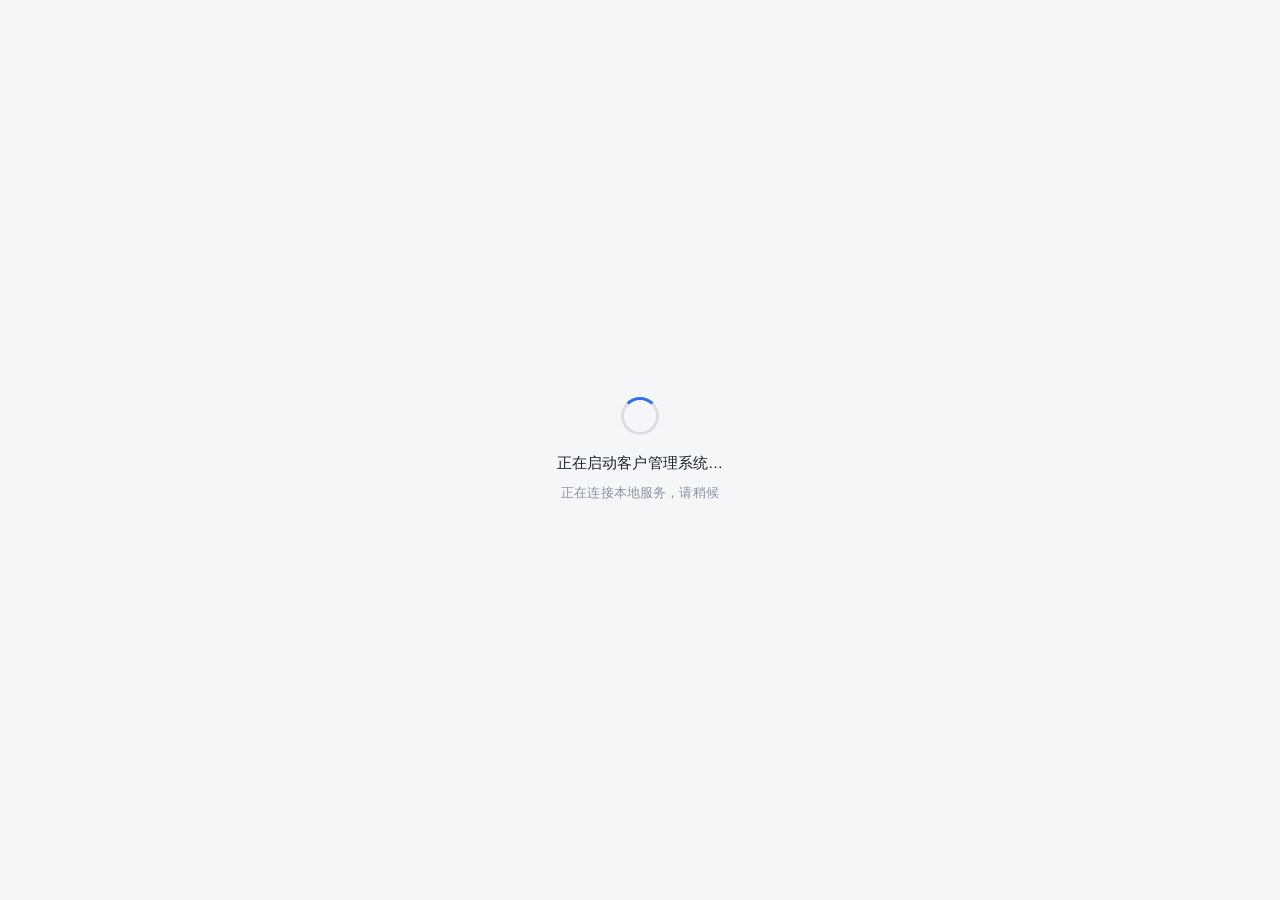
==== commit 92752719: "feat(auth)+style: 可选登录与异地访问；全站联动修复 + 视觉统一（1.25） 一、登录与异地访问（默认关闭，不影响现有用法） - scrypt 加盐密码（N=16384 r=8 p=" ====
--- a/web/index.html
+++ b/web/index.html
@@ -43,6 +43,7 @@
   <script src="js/settings-data.js"></script>
   <script src="js/settings-attachment.js"></script>
   <script src="js/settings-misc.js"></script>
+  <script src="js/settings-auth.js"></script>
   <script src="js/pages/home.js"></script>
   <script src="js/pages/customers.js"></script>
   <script src="js/pages/products.js"></script>
--- a/web/css/app.css
+++ b/web/css/app.css
@@ -2243,4 +2243,329 @@
   .prod-layout { flex-direction: column; }
   .prod-tree { width: 100%; flex: 1 1 auto; }
   .prod-tree-body { max-height: 320px; }
-}+}
+/* ---------------- 1.25 顶栏登录信息与退出登录 ---------------- */
+.auth-box { display: flex; align-items: center; gap: 8px; margin-right: 4px; }
+.auth-user {
+  max-width: 140px; overflow: hidden; text-overflow: ellipsis; white-space: nowrap;
+  font-size: var(--fs-sm); color: var(--c-text-2);
+}
+
+/* ==================================================================
+   1.25 视觉统一 · 简约有格调
+   目标：减少彩色噪音、统一间距与圆角、弱化阴影、表格更清爽。
+   只覆盖视觉令牌与组件细节，不改结构与类名。
+   ================================================================== */
+
+:root {
+  --c-bg: #f5f6f8;
+  --c-surface-2: #f7f8fa;
+  --c-border: #e7eaf0;
+  --c-border-strong: #d8dde6;
+  --c-text: #1b2230;
+  --c-text-2: #55607a;
+  --c-text-3: #8b94a6;
+  --c-sidebar: #171e29;
+  --c-sidebar-hover: #232b38;
+  --c-sidebar-active: #2f6fed;
+  --grad-sidebar: linear-gradient(180deg, #1a222e 0%, #151c26 100%);
+  --c-sidebar-line: rgba(255, 255, 255, .06);
+  --radius-sm: 7px;
+  --radius: 9px;
+  --radius-lg: 13px;
+  --shadow-sm: 0 1px 2px rgba(16, 24, 40, .04);
+  --shadow: 0 6px 20px rgba(16, 24, 40, .07), 0 1px 2px rgba(16, 24, 40, .04);
+  --shadow-lg: 0 24px 56px rgba(16, 24, 40, .18), 0 2px 6px rgba(16, 24, 40, .06);
+  --ring-focus: 0 0 0 3px rgba(47, 111, 237, .14);
+}
+
+/* 基础排版：更克制的字重与行高 */
+body {
+  -webkit-font-smoothing: antialiased;
+  -moz-osx-font-smoothing: grayscale;
+  letter-spacing: .01em;
+  background: var(--c-bg);
+}
+
+::selection { background: rgba(47, 111, 237, .16); }
+
+/* 细滚动条 */
+* { scrollbar-width: thin; scrollbar-color: #cfd5e0 transparent; }
+*::-webkit-scrollbar { width: 8px; height: 8px; }
+*::-webkit-scrollbar-thumb { background: #d3d8e2; border-radius: 999px; }
+*::-webkit-scrollbar-thumb:hover { background: #c2c8d4; }
+*::-webkit-scrollbar-track { background: transparent; }
+
+/* ---------- 页头 ---------- */
+.c-page-header,
+.content > h2 {
+  margin-bottom: 18px;
+}
+h2 { font-size: 21px; font-weight: 620; letter-spacing: -.01em; }
+.c-page-header p,
+.content > p.muted {
+  margin-top: 6px !important;
+  font-size: 12.5px !important;
+  color: var(--c-text-3) !important;
+}
+
+/* ---------- 卡片 ---------- */
+.card {
+  border-color: var(--c-border);
+  border-radius: var(--radius-lg);
+  box-shadow: var(--shadow-sm);
+  background: #fff;
+}
+.card-head {
+  padding: 14px 20px;
+  border-bottom: 1px solid #eef1f5;
+  gap: 10px;
+}
+.card-title { font-size: 14.5px; font-weight: 600; letter-spacing: -.005em; }
+.card-sub { font-size: 12px; color: var(--c-text-3); margin-top: 2px; }
+.card-body { padding: 20px; }
+.card-head .c-icon, .card-head svg { color: var(--c-text-3); }
+
+/* ---------- 指标卡：去掉彩色顶条，靠数字与留白 ---------- */
+.stat {
+  background: #fff;
+  border: 1px solid var(--c-border);
+  border-radius: 12px;
+  box-shadow: none;
+  padding: 16px 18px;
+  transition: border-color .18s ease, box-shadow .18s ease, transform .18s ease;
+}
+.stat::before { display: none !important; }
+.stat.clickable:hover {
+  border-color: #cfdcf5;
+  box-shadow: 0 6px 18px rgba(16, 24, 40, .06);
+  transform: translateY(-1px);
+}
+.stat .n {
+  font-size: 24px;
+  font-weight: 640;
+  letter-spacing: -.015em;
+  font-variant-numeric: tabular-nums;
+  color: var(--c-text);
+}
+.stat .l { font-size: 12px; color: var(--c-text-3); margin-top: 4px; }
+.stat .n.warn { color: var(--c-warning); }
+.stat .n.success { color: var(--c-success); }
+.stat .n.danger { color: var(--c-danger); }
+
+/* ---------- 按钮 ---------- */
+.btn {
+  height: 32px;
+  padding: 0 12px;
+  font-size: 13px;
+  border-radius: 8px;
+  border-color: var(--c-border-strong);
+  box-shadow: 0 1px 1px rgba(16, 24, 40, .03);
+  transition: background .15s, border-color .15s, color .15s, box-shadow .15s;
+}
+.btn:hover:not(:disabled) {
+  border-color: #b9c8e6;
+  color: var(--c-primary);
+  background: #fbfcff;
+}
+.btn-primary {
+  background: var(--c-primary);
+  border-color: var(--c-primary);
+  box-shadow: 0 1px 2px rgba(47, 111, 237, .22);
+}
+.btn-primary:hover:not(:disabled) {
+  background: var(--c-primary-hover);
+  border-color: var(--c-primary-hover);
+  color: #fff;
+  box-shadow: 0 4px 12px rgba(47, 111, 237, .22);
+}
+.btn-sm { height: 26px; padding: 0 9px; font-size: 12px; border-radius: 7px; }
+.btn-danger { background: var(--c-danger); border-color: var(--c-danger); color: #fff; box-shadow: none; }
+.btn-danger:hover:not(:disabled) { background: #c02a39; border-color: #c02a39; color: #fff; }
+.btn.active, .btn-primary.active { box-shadow: 0 0 0 3px rgba(47, 111, 237, .12); }
+.btn:focus-visible, .input:focus-visible, select:focus-visible {
+  outline: none;
+  box-shadow: var(--ring-focus);
+}
+
+/* 表格里的按钮降噪：删除不再整块红 */
+.data-table .btn-danger {
+  background: transparent;
+  border-color: transparent;
+  color: var(--c-danger);
+  box-shadow: none;
+}
+.data-table .btn-danger:hover:not(:disabled) {
+  background: var(--c-danger-soft);
+  border-color: transparent;
+  color: #b91c2c;
+}
+.data-table .btn { color: var(--c-text-2); }
+.data-table .btn:hover:not(:disabled) { color: var(--c-primary); }
+.data-table .btn-danger:hover:not(:disabled) { color: #b91c2c; }
+
+/* ---------- 表格 ---------- */
+.data-table { font-size: 13px; border-collapse: separate; border-spacing: 0; }
+.data-table thead th {
+  font-size: 12px;
+  font-weight: 500;
+  color: var(--c-text-3);
+  background: #fafbfd;
+  border-bottom: 1px solid #eef1f5;
+  padding: 9px 12px;
+  letter-spacing: .01em;
+  white-space: nowrap;
+}
+.data-table tbody td {
+  padding: 11px 12px;
+  border-bottom: 1px solid #f2f4f8;
+  color: var(--c-text);
+  vertical-align: middle;
+}
+.data-table tbody tr:last-child td { border-bottom: 0; }
+.data-table tbody tr:hover { background: #f9fafc; }
+.data-table tbody tr.row-overdue { background: #fffdfd; }
+.data-table tbody tr.row-overdue:hover { background: #fff7f8; }
+.data-table tbody tr.row-overdue td:first-child { box-shadow: inset 2px 0 0 #f0aab3; }
+.data-table .num, .data-table td.num { font-variant-numeric: tabular-nums; text-align: right; }
+.table-wrap { border-radius: 10px; }
+
+/* ---------- 标签：软底色、无描边 ---------- */
+.tag {
+  border: 0;
+  border-radius: 6px;
+  padding: 1px 7px;
+  height: 20px;
+  font-size: 11.5px;
+  line-height: 18px;
+  background: #f2f4f8;
+  color: var(--c-text-2);
+  font-weight: 500;
+}
+.tag.success { background: var(--c-success-soft); color: #0f7a4b; }
+.tag.warning { background: var(--c-warning-soft); color: #a8620a; }
+.tag.danger  { background: var(--c-danger-soft);  color: #bf2434; }
+.tag.muted   { background: #f2f4f8; color: var(--c-text-3); }
+.tag.primary { background: var(--c-primary-soft); color: var(--c-primary); }
+
+/* ---------- 侧栏 ---------- */
+.nav-item {
+  border-radius: 8px;
+  margin: 2px 8px;
+  padding: 8px 10px;
+  color: rgba(255, 255, 255, .72);
+  transition: background .15s, color .15s;
+  position: relative;
+}
+.nav-item:hover { background: rgba(255, 255, 255, .05); color: #fff; }
+.nav-item.active {
+  background: rgba(47, 111, 237, .18);
+  color: #eaf1ff;
+  font-weight: 500;
+}
+.nav-item.active::before {
+  content: '';
+  position: absolute;
+  left: -8px;
+  top: 8px;
+  bottom: 8px;
+  width: 2px;
+  border-radius: 2px;
+  background: #6f9bff;
+}
+.nav-group-label {
+  font-size: 11px;
+  letter-spacing: .1em;
+  color: rgba(255, 255, 255, .32);
+  padding: 14px 18px 6px;
+}
+
+/* ---------- 顶栏 ---------- */
+.topbar { border-bottom: 1px solid var(--c-border); background: rgba(255, 255, 255, .92); backdrop-filter: blur(8px); }
+.topbar .search input { border-radius: 8px; }
+
+/* ---------- 输入 ---------- */
+.input, select.input, textarea.input {
+  border-radius: 8px;
+  border-color: var(--c-border-strong);
+  height: 34px;
+  font-size: 13px;
+  transition: border-color .15s, box-shadow .15s;
+}
+.input:hover { border-color: #c3ccdc; }
+.input:focus { border-color: var(--c-primary); box-shadow: var(--ring-focus); }
+textarea.input { height: auto; min-height: 76px; }
+.field-label { font-size: 12px; color: var(--c-text-2); font-weight: 500; }
+.field-hint { font-size: 11.5px; color: var(--c-text-3); }
+
+/* ---------- 空状态：小图标 + 留白 ---------- */
+.empty { padding: 34px 16px; }
+.empty .empty-icon, .empty svg { color: #b9c2d2; }
+.empty-title { font-size: 13.5px; font-weight: 600; color: var(--c-text-2); }
+.empty-desc { font-size: 12px; color: var(--c-text-3); }
+
+/* ---------- 抽屉 / 弹窗 ---------- */
+.drawer { border-radius: 14px 0 0 14px; box-shadow: -18px 0 60px rgba(16, 24, 40, .16); }
+.drawer-head { padding: 16px 22px; border-bottom: 1px solid #eef1f5; }
+.drawer-body { padding: 20px 22px; }
+.drawer-foot { padding: 14px 22px; border-top: 1px solid #eef1f5; background: #fbfcfe; }
+.modal { border-radius: 14px; box-shadow: var(--shadow-lg); }
+.modal-head { padding: 16px 20px; border-bottom: 1px solid #eef1f5; }
+.modal-body { padding: 18px 20px; }
+.modal-foot { padding: 14px 20px; border-top: 1px solid #eef1f5; background: #fbfcfe; }
+
+/* ---------- 分页 ---------- */
+.pager { gap: 6px; }
+.pager button {
+  border-radius: 7px;
+  min-width: 28px;
+  height: 28px;
+  font-size: 12.5px;
+}
+
+/* ---------- 迷你列表 / 时间线 ---------- */
+.tl-item { padding-left: 14px; }
+.tl-head { gap: 8px; }
+.tl-time { font-size: 11.5px; color: var(--c-text-3); }
+
+/* ---------- 图表卡片内的统计小条 ---------- */
+.card .stat-grid .stat { padding: 12px 14px; border-radius: 10px; }
+.card .stat-grid .stat .n { font-size: 19px; }
+.card .stat-grid .stat .l { font-size: 11.5px; }
+
+/* ---------- 客户详情 · 财务汇总：一行 9 格，不折行 ---------- */
+.fin-grid {
+  grid-template-columns: repeat(auto-fit, minmax(118px, 1fr));
+  gap: 10px;
+}
+.fin-grid .stat { padding: 12px 14px; }
+.fin-grid .stat .n { font-size: 18px; letter-spacing: -.01em; }
+.fin-grid .stat .l {
+  font-size: 11.5px;
+  white-space: nowrap;
+  overflow: hidden;
+  text-overflow: ellipsis;
+}
+
+/* ---------- 最近动态：限高可滚动 ---------- */
+.log-list { max-height: 296px; overflow: auto; }
+.log-row {
+  display: flex;
+  align-items: baseline;
+  justify-content: space-between;
+  gap: 12px;
+  padding: 8px 0;
+  border-bottom: 1px solid #f2f4f8;
+}
+.log-row:last-child { border-bottom: 0; }
+.log-text { font-size: 12.5px; color: var(--c-text-2); line-height: 1.55; }
+.log-time { font-size: 11.5px; color: var(--c-text-3); white-space: nowrap; font-variant-numeric: tabular-nums; }
+
+/* ---------- 登录页 ---------- */
+.login-page { background: radial-gradient(1200px 600px at 20% 0%, #eef3fd 0%, #f6f7f9 55%, #f6f7f9 100%); }
+.login-card { border-radius: 16px; box-shadow: 0 30px 80px rgba(16, 24, 40, .12); border: 1px solid #e7eaf0; }
+
+/* ---------- 打印：去掉阴影 ---------- */
+@media print {
+  .card, .stat { box-shadow: none !important; }
+}
